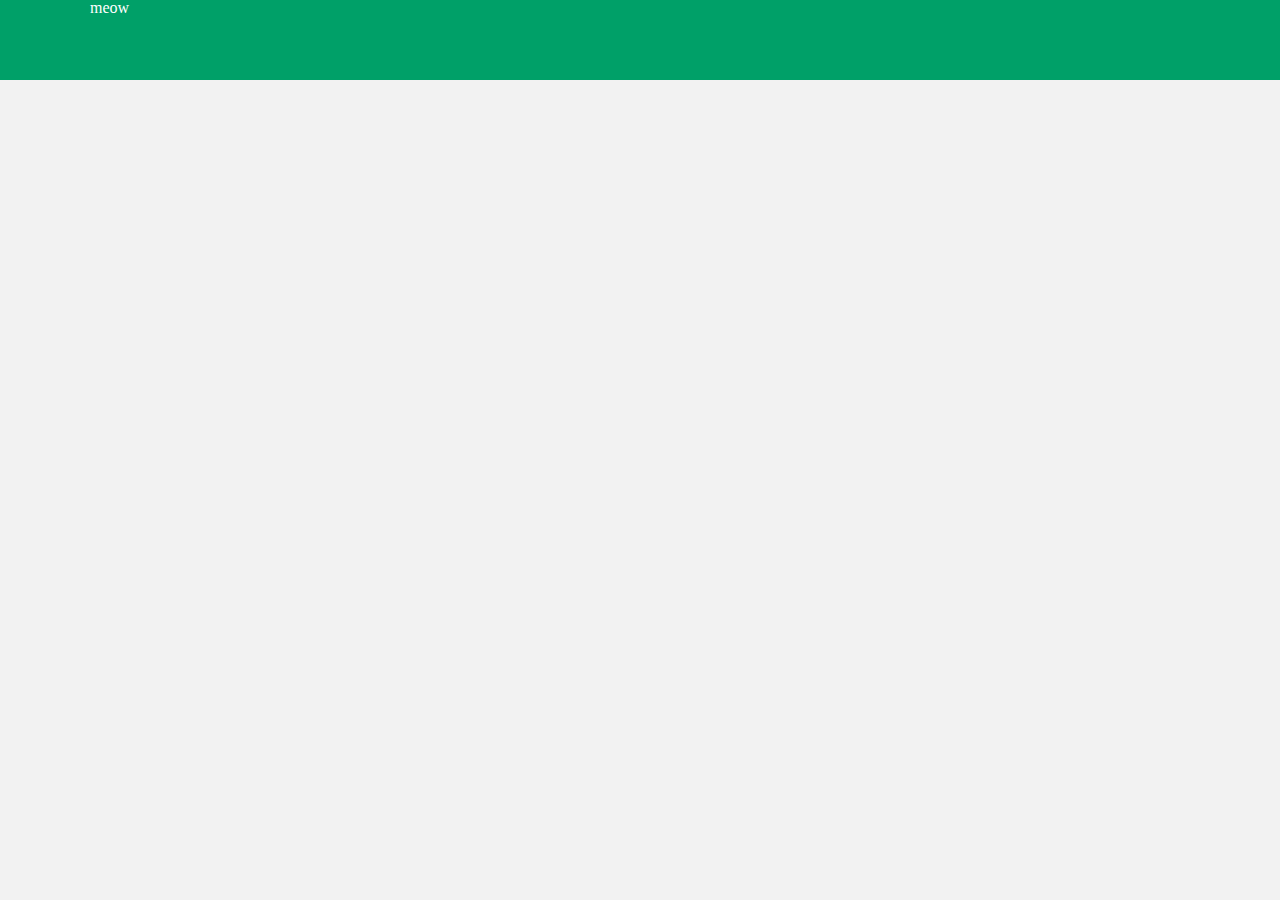
==== index.html @ b4a8e22d "init commit" ====
<!DOCTYPE html>
<html lang="en">

<head>
    <meta charset="UTF-8">
    <meta http-equiv="X-UA-Compatible" content="IE=edge">
    <meta name="viewport" content="width=device-width, initial-scale=1.0">
    <title>Document</title>
    <link rel="stylesheet" href="css/style.css">
</head>

<body>

    <header>
        <div class="container">
            meow
        </div>
    </header>


</body>

</html>
---- css/style.css ----
@import url("https://fonts.googleapis.com/css2?family=Montserrat:wght@500;600;700&display=swap");
article, aside, details, figcaption, figure,
footer, header, hgroup, menu, nav, section {
  display: block;
}

html, body, div, span, applet, object, iframe,
h1, h2, h3, h4, h5, h6, p, blockquote, pre,
a, abbr, acronym, address, big, cite, code,
del, dfn, em, img, ins, kbd, q, s, samp,
small, strike, strong, sub, sup, tt, var,
b, u, i, center,
dl, dt, dd, ol, ul, li,
fieldset, form, label, legend,
table, caption, tbody, tfoot, thead, tr, th, td,
article, aside, canvas, details, embed,
figure, figcaption, footer, header, hgroup,
menu, nav, output, ruby, section, summary,
time, mark, audio, video, button {
  margin: 0;
  padding: 0;
  border: 0;
  font-size: 100%;
  font: inherit;
  vertical-align: baseline;
  box-sizing: border-box;
  color: white;
  transition: 0.3s;
}

img, svg {
  transition: 0.3s;
}

body {
  background-color: black;
  line-height: 1;
  background-color: #F2F2F2;
}

.dnone {
  display: none;
}

.container {
  width: 1100px;
  margin: 0 auto;
}

header {
  height: 80px;
  background-color: #00A068;
}
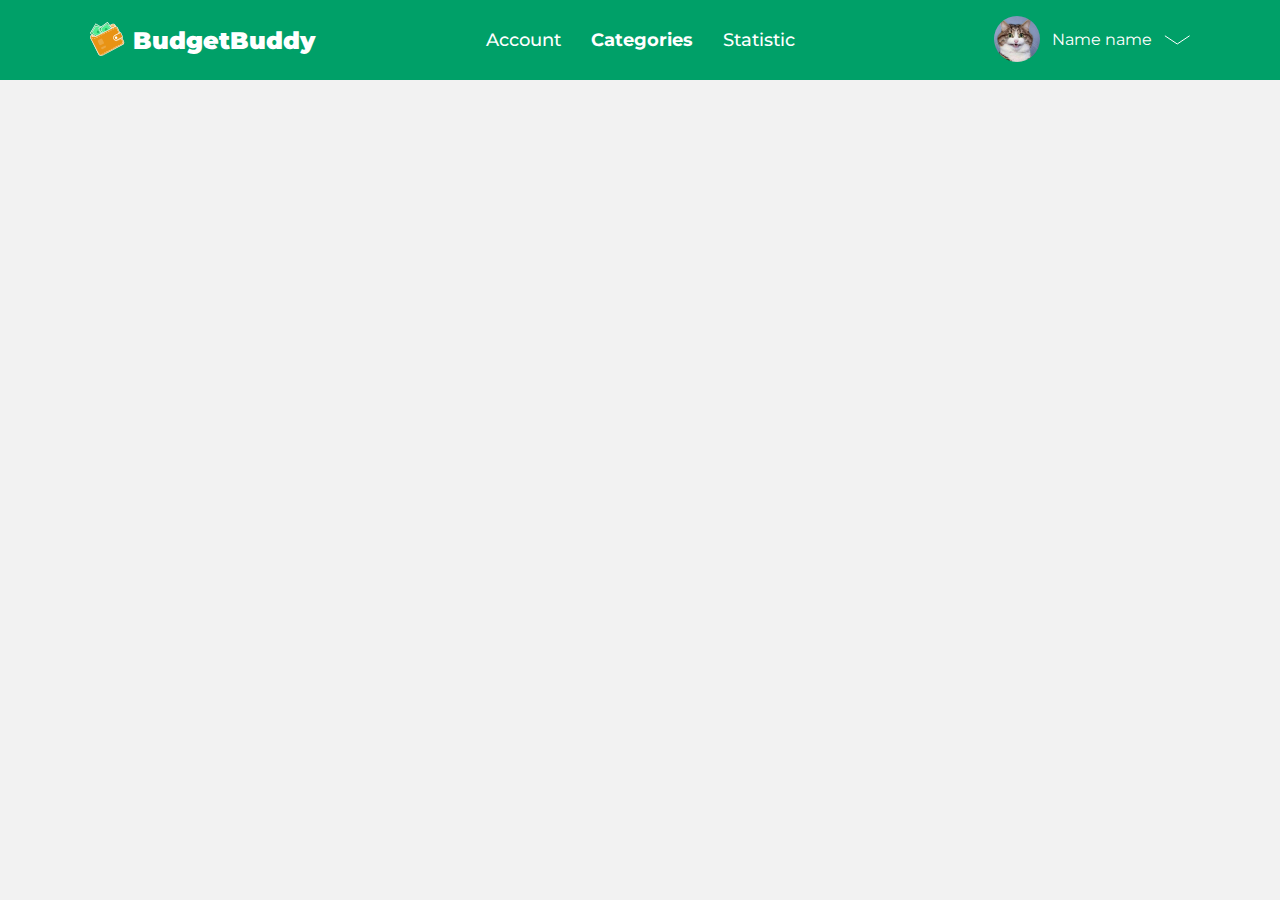
==== commit a22aca22: "added header" ====
--- a/index.html
+++ b/index.html
@@ -13,7 +13,30 @@
 
     <header>
         <div class="container">
-            meow
+            <div class="logo_and_text">
+                <div class="logo">
+                    <img src="img/logo.svg" alt="">
+                </div>
+                <div class="text">
+                    BudgetBuddy
+                </div>
+            </div>
+            <div class="links">
+                <a href="#">Account</a>
+                <a href="#" class="active">Categories</a>
+                <a href="#">Statistic</a>
+            </div>
+            <div class="user">
+                <div class="img">
+                    <img src="img/user.jpg" alt="">
+                </div>
+                <div class="name">
+                    Name name
+                </div>
+                <div class="arrow">
+                    <img src="img/user_arrow_down.svg">
+                </div>
+            </div>
         </div>
     </header>
 
--- a/css/style.css
+++ b/css/style.css
@@ -1,4 +1,4 @@
-@import url("https://fonts.googleapis.com/css2?family=Montserrat:wght@500;600;700&display=swap");
+@import url("https://fonts.googleapis.com/css2?family=Montserrat:wght@500;600;700;900&display=swap");
 article, aside, details, figcaption, figure,
 footer, header, hgroup, menu, nav, section {
   display: block;
@@ -26,6 +26,7 @@
   box-sizing: border-box;
   color: white;
   transition: 0.3s;
+  font-family: "Montserrat";
 }
 
 img, svg {
@@ -42,12 +43,66 @@
   display: none;
 }
 
+a {
+  text-decoration: none;
+}
+
 .container {
   width: 1100px;
   margin: 0 auto;
 }
 
 header {
+  background-color: #00A068;
+}
+header .container {
   height: 80px;
-  background-color: #00A068;
+  display: flex;
+  justify-content: space-between;
+}
+header .container .logo_and_text {
+  width: 25%;
+  display: flex;
+  margin: auto 0;
+}
+header .container .logo_and_text .logo {
+  margin: auto 0;
+}
+header .container .logo_and_text .text {
+  margin: auto 0;
+  padding-left: 8px;
+  font-weight: 900;
+  font-size: 24px;
+  line-height: 29px;
+}
+header .container .links {
+  width: 50%;
+  margin: auto 0;
+  display: flex;
+  justify-content: center;
+}
+header .container .links a {
+  padding: 0px 15px;
+  font-weight: 500;
+  font-size: 18px;
+  line-height: 22px;
+}
+header .container .links .active {
+  font-weight: 700;
+}
+header .container .user {
+  width: 25%;
+  margin: auto 0;
+  display: flex;
+  justify-content: right;
+  -moz-column-gap: 12px;
+       column-gap: 12px;
+}
+header .container .user .img img {
+  width: 46px;
+  height: 46px;
+  border-radius: 24px;
+}
+header .container .user .img, header .container .user .name, header .container .user .arrow {
+  margin: auto 0;
 }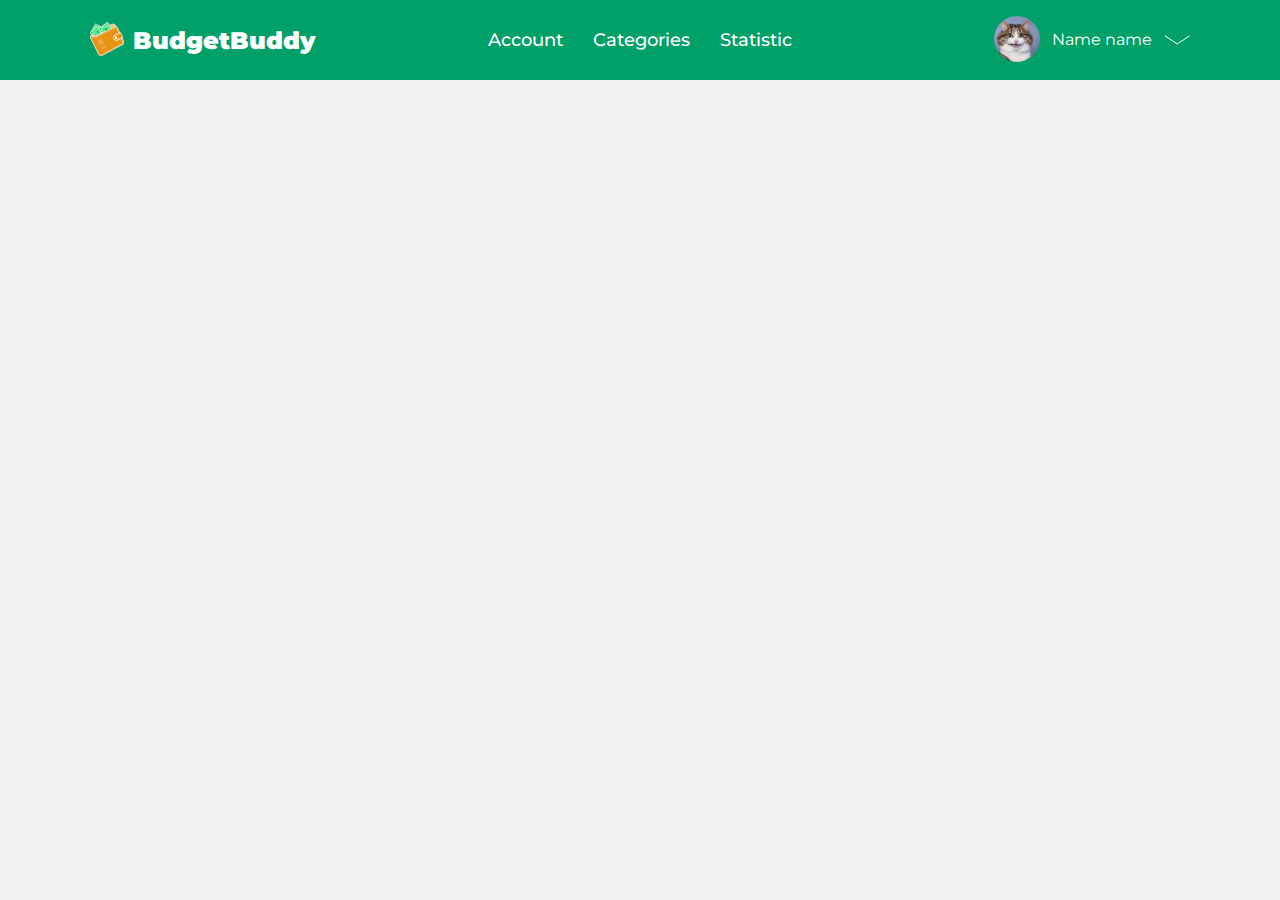
==== commit 8be6602b: "added total balance" ====
--- a/index.html
+++ b/index.html
@@ -22,8 +22,8 @@
                 </div>
             </div>
             <div class="links">
-                <a href="#">Account</a>
-                <a href="#" class="active">Categories</a>
+                <a href="account.html">Account</a>
+                <a href="#">Categories</a>
                 <a href="#">Statistic</a>
             </div>
             <div class="user">
@@ -41,6 +41,9 @@
     </header>
 
 
+
+
+
 </body>
 
 </html>--- a/css/style.css
+++ b/css/style.css
@@ -33,6 +33,11 @@
   transition: 0.3s;
 }
 
+a:hover, button:hover {
+  cursor: pointer;
+  opacity: 0.6;
+}
+
 body {
   background-color: black;
   line-height: 1;
@@ -105,4 +110,91 @@
 }
 header .container .user .img, header .container .user .name, header .container .user .arrow {
   margin: auto 0;
+}
+
+.sort_add {
+  margin-top: 40px;
+}
+.sort_add .container {
+  display: flex;
+  justify-content: space-between;
+}
+.sort_add .container .sort_by {
+  width: 50%;
+  display: flex;
+  -moz-column-gap: 12px;
+       column-gap: 12px;
+}
+.sort_add .container .sort_by .text {
+  font-weight: 500;
+  font-size: 18px;
+  line-height: 22px;
+  color: #7C7C7C;
+  margin: auto 0;
+}
+.sort_add .container .sort_by .dd button {
+  display: flex;
+  width: 270px;
+  background-color: white;
+  justify-content: space-between;
+  padding: 0px 11px;
+  height: 46px;
+  border-radius: 16px;
+  box-shadow: 0px 4px 4px rgba(0, 0, 0, 0.25);
+}
+.sort_add .container .sort_by .dd button .t {
+  color: black;
+  margin: auto 0;
+}
+.sort_add .container .sort_by .dd button img {
+  margin: auto 0;
+}
+.sort_add .container .add button {
+  width: 168px;
+  height: 46px;
+  background-color: #00A068;
+  border-radius: 16px;
+  box-shadow: 0px 4px 4px rgba(0, 0, 0, 0.25);
+}
+
+.total_balance {
+  margin-top: 40px;
+}
+.total_balance .total_balance_element {
+  width: 83%;
+  background-color: white;
+  color: black;
+  height: 80px;
+  box-shadow: 0px 4px 4px rgba(0, 0, 0, 0.25);
+  border-radius: 16px;
+  display: flex;
+  justify-content: space-between;
+}
+.total_balance .total_balance_element .text, .total_balance .total_balance_element .count {
+  margin: auto 0;
+  color: black;
+}
+.total_balance .total_balance_element .text {
+  padding: 0px 40px;
+  font-weight: 500;
+  font-size: 24px;
+  line-height: 29px;
+}
+.total_balance .total_balance_element .count {
+  display: flex;
+  justify-content: right;
+}
+.total_balance .total_balance_element .count .text {
+  padding: 0px 20px;
+  margin: auto 0;
+}
+.total_balance .total_balance_element .count button {
+  height: 80px;
+  background-color: #006EE6;
+  width: 80px;
+  border-radius: 0px 16px 16px 0px;
+}
+.total_balance .total_balance_element .count button:hover {
+  opacity: 0.7;
+  cursor: pointer;
 }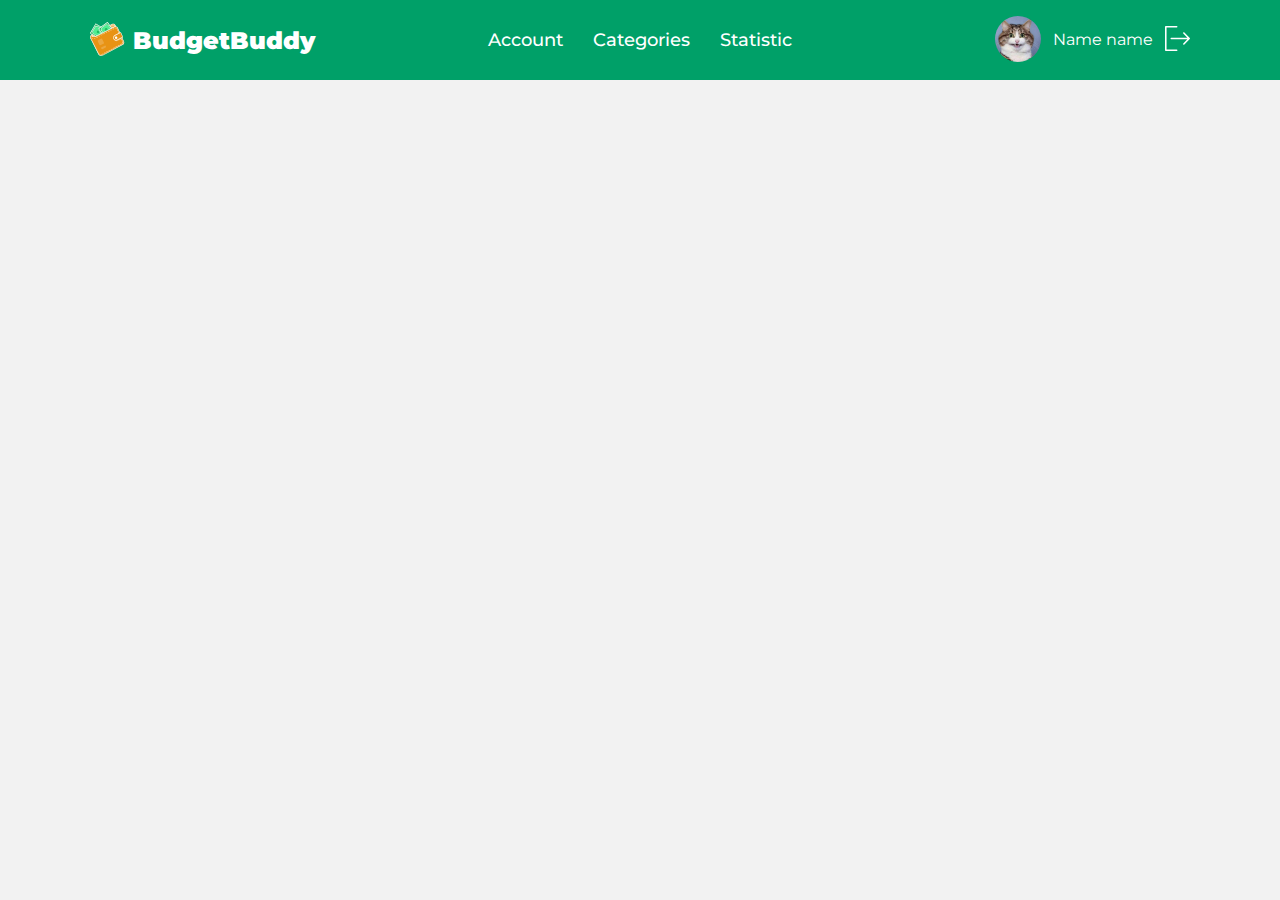
==== commit 8c147f1d: "mb full" ====
--- a/index.html
+++ b/index.html
@@ -15,7 +15,7 @@
         <div class="container">
             <div class="logo_and_text">
                 <div class="logo">
-                    <img src="img/logo.svg" alt="">
+                    <a href="index.html"><img src="img/logo.svg" alt=""></a>
                 </div>
                 <div class="text">
                     BudgetBuddy
@@ -23,18 +23,18 @@
             </div>
             <div class="links">
                 <a href="account.html">Account</a>
-                <a href="#">Categories</a>
-                <a href="#">Statistic</a>
+                <a href="cat.html">Categories</a>
+                <a href="stat.html">Statistic</a>
             </div>
             <div class="user">
                 <div class="img">
                     <img src="img/user.jpg" alt="">
                 </div>
                 <div class="name">
-                    Name name
+                    <a href="reg.html">Name name</a>
                 </div>
                 <div class="arrow">
-                    <img src="img/user_arrow_down.svg">
+                    <img src="img/logout.svg">
                 </div>
             </div>
         </div>
--- a/css/style.css
+++ b/css/style.css
@@ -42,6 +42,7 @@
   background-color: black;
   line-height: 1;
   background-color: #F2F2F2;
+  padding-bottom: 20px;
 }
 
 .dnone {
@@ -53,12 +54,516 @@
 }
 
 .container {
-  width: 1100px;
-  margin: 0 auto;
+  width: 1140px;
+  padding: 0px 20px;
+  margin: 0 auto;
+}
+
+.popup .cross {
+  transition: 0.3s;
+}
+.popup .cross:hover {
+  cursor: pointer;
+  opacity: 0.6;
+}
+
+.total_balance {
+  margin-top: 40px;
+}
+.total_balance .total_balance_element {
+  width: 81%;
+  background-color: white;
+  color: black;
+  height: 80px;
+  box-shadow: 0px 4px 4px rgba(0, 0, 0, 0.25);
+  border-radius: 16px;
+  display: flex;
+  justify-content: space-between;
+}
+.total_balance .total_balance_element .text, .total_balance .total_balance_element .count {
+  margin: auto 0;
+  color: black;
+}
+.total_balance .total_balance_element .text {
+  padding: 0px 40px;
+  font-weight: 500;
+  font-size: 24px;
+  line-height: 29px;
+}
+.total_balance .total_balance_element .count {
+  display: flex;
+  justify-content: right;
+}
+.total_balance .total_balance_element .count .text {
+  padding: 0px 20px;
+  margin: auto 0;
+}
+.total_balance .total_balance_element .count button {
+  height: 80px;
+  background-color: #006EE6;
+  width: 80px;
+  border-radius: 0px 16px 16px 0px;
+}
+.total_balance .total_balance_element .count button:hover {
+  cursor: pointer;
+}
+
+.accounts {
+  margin-top: 16px;
+}
+.accounts h1 {
+  font-weight: 700;
+  font-size: 32px;
+  line-height: 39px;
+  color: #7C7C7C;
+}
+.accounts .account_element {
+  margin-top: 16px;
+  display: flex;
+  justify-content: space-between;
+}
+.accounts .account_element .info {
+  width: 81%;
+  background-color: white;
+  color: black;
+  height: 80px;
+  box-shadow: 0px 4px 4px rgba(0, 0, 0, 0.25);
+  border-radius: 16px;
+  display: flex;
+  justify-content: space-between;
+}
+.accounts .account_element .info .ico_and_name {
+  display: flex;
+  width: 40%;
+}
+.accounts .account_element .info .ico_and_name .green {
+  background-color: #00695C;
+}
+.accounts .account_element .info .ico_and_name .orange {
+  background-color: #FF6F00;
+}
+.accounts .account_element .info .ico_and_name .ico {
+  width: 80px;
+  display: flex;
+  border-radius: 16px 0px 0px 16px;
+}
+.accounts .account_element .info .ico_and_name .ico img {
+  margin: auto;
+}
+.accounts .account_element .info .name, .accounts .account_element .info .count .text, .accounts .account_element .info .type {
+  color: black;
+  font-weight: 500;
+  font-size: 24px;
+  line-height: 29px;
+  margin: auto 0;
+}
+.accounts .account_element .info .type {
+  color: #7C7C7C;
+}
+.accounts .account_element .info .name {
+  padding: 0px 18px;
+  font-weight: 500;
+  font-size: 24px;
+  width: 280px;
+  line-height: 29px;
+}
+.accounts .account_element .info .count {
+  display: flex;
+  justify-content: right;
+  width: 40%;
+}
+.accounts .account_element .info .count .text {
+  padding: 0px 20px;
+}
+.accounts .account_element .info .count button {
+  height: 80px;
+  background-color: #006EE6;
+  width: 80px;
+  border-radius: 0px 16px 16px 0px;
+}
+.accounts .account_element .info .count button:hover {
+  cursor: pointer;
+}
+.accounts .account_element .control {
+  width: 19%;
+  display: flex;
+  justify-content: right;
+  -moz-column-gap: 24px;
+       column-gap: 24px;
+}
+.accounts .account_element .edit, .accounts .account_element .del {
+  width: 80px;
+  height: 80px;
+  border-radius: 16px;
+  display: flex;
+}
+.accounts .account_element .edit img, .accounts .account_element .del img {
+  margin: auto;
+}
+.accounts .account_element .edit {
+  border: 2px solid #E0AC14;
+}
+.accounts .account_element .del {
+  border: 2px solid #A54F50;
+}
+
+#add_account_popup {
+  width: 100%;
+  height: 100vh;
+  position: absolute;
+  top: 0px;
+  left: 0px;
+  background: rgba(18, 18, 18, 0.85);
+}
+#add_account_popup .add_account {
+  position: absolute;
+  width: 861px;
+  height: 549px;
+  left: calc(50% - 430.5px + 0.5px);
+  top: calc(50% - 274.5px);
+  background: #F2F2F2;
+}
+#add_account_popup .add_account .control {
+  position: absolute;
+  width: 861px;
+  height: 80px;
+  left: 0px;
+  top: 0px;
+  background: #FFFFFF;
+  display: flex;
+  justify-content: space-between;
+  padding: 0px 40px;
+}
+#add_account_popup .add_account .control .text, #add_account_popup .add_account .control .cross {
+  color: #7C7C7C;
+  margin: auto 0;
+}
+#add_account_popup .add_account .content {
+  display: flex;
+  margin: 0 auto;
+  margin-top: 80px;
+  height: 469px;
+  width: 90%;
+  justify-content: space-around;
+}
+#add_account_popup .add_account .content .element_or {
+  font-weight: 500;
+  font-size: 18px;
+  line-height: 22px;
+  color: #7C7C7C;
+  margin: auto 0;
+}
+#add_account_popup .add_account .content .element:hover {
+  opacity: 0.6;
+  cursor: pointer;
+}
+#add_account_popup .add_account .content .element {
+  width: 325px;
+  height: 325px;
+  margin: auto 0;
+  background: #FFFFFF;
+  box-shadow: 0px 4px 4px rgba(0, 0, 0, 0.25);
+  border-radius: 16px;
+  padding: 40px;
+  text-align: center;
+}
+#add_account_popup .add_account .content .element .name {
+  font-weight: 500;
+  font-size: 24px;
+  line-height: 29px;
+  color: #000000;
+  margin-top: 14px;
+}
+#add_account_popup .add_account .content .element .desc {
+  margin-top: 8px;
+  font-weight: 500;
+  font-size: 12px;
+  line-height: 15px;
+  color: #7C7C7C;
+}
+
+#add_card_popup, #account_edit_popup, #account_add_popup {
+  width: 100%;
+  height: 100vh;
+  position: absolute;
+  top: 0px;
+  left: 0px;
+  background: rgba(18, 18, 18, 0.85);
+}
+#add_card_popup .add_card, #account_edit_popup .add_card, #account_add_popup .add_card {
+  position: absolute;
+  width: 861px;
+  padding-bottom: 56px;
+  left: calc(50% - 430.5px + 0.5px);
+  top: calc(50% - 274.5px);
+  background: #F2F2F2;
+}
+#add_card_popup .add_card .control, #account_edit_popup .add_card .control, #account_add_popup .add_card .control {
+  position: absolute;
+  width: 861px;
+  height: 80px;
+  left: 0px;
+  top: 0px;
+  background: #FFFFFF;
+  display: flex;
+  justify-content: space-between;
+  padding: 0px 40px;
+}
+#add_card_popup .add_card .control .text, #add_card_popup .add_card .control .cross, #account_edit_popup .add_card .control .text, #account_edit_popup .add_card .control .cross, #account_add_popup .add_card .control .text, #account_add_popup .add_card .control .cross {
+  color: #7C7C7C;
+  margin: auto 0;
+}
+#add_card_popup .add_card .content, #account_edit_popup .add_card .content, #account_add_popup .add_card .content {
+  display: flex;
+  margin: 0 auto;
+  margin-top: 80px;
+  width: 552px;
+  flex-wrap: wrap;
+  justify-content: center;
+}
+#add_card_popup .add_card .content label, #account_edit_popup .add_card .content label, #account_add_popup .add_card .content label {
+  width: 100%;
+  text-align: center;
+  padding-top: 28px;
+  padding-bottom: 16px;
+  font-weight: 500;
+  font-size: 24px;
+  line-height: 31px;
+  color: #7C7C7C;
+}
+#add_card_popup .add_card .content input, #account_edit_popup .add_card .content input, #account_add_popup .add_card .content input {
+  width: 100%;
+  height: 55px;
+  border: 1px solid #7C7C7C;
+  border-radius: 8px;
+  background: none;
+  padding: 0px 20px;
+}
+#add_card_popup .add_card .content button, #account_edit_popup .add_card .content button, #account_add_popup .add_card .content button {
+  width: 100%;
+  margin-top: 16px;
+  height: 55px;
+  background: #00A068;
+  box-shadow: 0px 4px 4px rgba(0, 0, 0, 0.25);
+  border-radius: 8px;
+  font-weight: 500;
+  font-size: 24px;
+  line-height: 31px;
+}
+
+#account_edit_popup .add_card .content label, #account_add_popup .add_card .content label {
+  text-align: left;
+  padding-top: 10px;
+}
+#account_edit_popup .add_card .content label:first-child, #account_add_popup .add_card .content label:first-child {
+  padding-top: 28px;
+}
+#account_edit_popup .add_card .content button, #account_add_popup .add_card .content button {
+  margin-top: 42px;
+}
+
+#account_info_popup {
+  width: 100%;
+  height: 100vh;
+  position: absolute;
+  top: 0px;
+  left: 0px;
+  background: rgba(18, 18, 18, 0.85);
+}
+#account_info_popup .account_info {
+  position: absolute;
+  width: 861px;
+  padding-bottom: 26px;
+  left: calc(50% - 430.5px + 0.5px);
+  top: 10vh;
+  background: #F2F2F2;
+}
+#account_info_popup .account_info .control {
+  position: absolute;
+  width: 861px;
+  height: 80px;
+  left: 0px;
+  top: 0px;
+  background: #FFFFFF;
+  display: flex;
+  justify-content: space-between;
+  padding: 0px 40px;
+}
+#account_info_popup .account_info .control .text, #account_info_popup .account_info .control .cross {
+  color: #7C7C7C;
+  margin: auto 0;
+}
+#account_info_popup .account_info .content {
+  margin: 0 auto;
+  margin-top: 80px;
+  width: 95%;
+}
+#account_info_popup .account_info .content .bank_name, #account_info_popup .account_info .content .card_num, #account_info_popup .account_info .content .bank_desc {
+  font-weight: 500;
+  font-size: 18px;
+  line-height: 22px;
+  color: #7C7C7C;
+  text-align: center;
+  padding-top: 8px;
+}
+#account_info_popup .account_info .content .bank_name {
+  padding-top: 18px;
+}
+#account_info_popup .account_info .content .filter {
+  width: 645px;
+  margin: 0 auto;
+  display: flex;
+  justify-content: space-between;
+  padding-top: 8px;
+  padding-bottom: 10px;
+}
+#account_info_popup .account_info .content .filter .text {
+  font-weight: 500;
+  font-size: 18px;
+  line-height: 22px;
+  color: #7C7C7C;
+  margin: auto 0;
+}
+#account_info_popup .account_info .content .filter .dd {
+  width: 269px;
+  height: 46px;
+  background: #FFFFFF;
+  box-shadow: 0px 4px 4px rgba(0, 0, 0, 0.25);
+  border-radius: 16px;
+  padding: 0px 11px;
+  color: black;
+  display: flex;
+  justify-content: space-between;
+}
+#account_info_popup .account_info .content .filter .dd .text, #account_info_popup .account_info .content .filter .dd img {
+  margin: auto 0;
+}
+#account_info_popup .account_info .content .filter .tr_add {
+  width: 298px;
+  height: 46px;
+  background: #00A068;
+  box-shadow: 0px 4px 4px rgba(0, 0, 0, 0.25);
+  border-radius: 8px;
+  font-weight: 500;
+  font-size: 24px;
+  line-height: 31px;
+  color: #FFFFFF;
+}
+#account_info_popup .account_info .content .tr_per_day {
+  padding-top: 16px;
+  width: 100%;
+}
+#account_info_popup .account_info .content .tr_per_day .date {
+  text-align: center;
+  font-weight: 500;
+  font-size: 18px;
+  line-height: 22px;
+  color: #7C7C7C;
+}
+#account_info_popup .account_info .content .tr_per_day .tr {
+  margin-top: 16px;
+  display: flex;
+  justify-content: space-between;
+}
+#account_info_popup .account_info .content .tr_per_day .tr .tr_control {
+  display: flex;
+  justify-content: space-between;
+  width: 129px;
+}
+#account_info_popup .account_info .content .tr_per_day .tr .tr_control .edit, #account_info_popup .account_info .content .tr_per_day .tr .tr_control .del {
+  width: 59px;
+  height: 59px;
+  border-radius: 16px;
+  display: flex;
+}
+#account_info_popup .account_info .content .tr_per_day .tr .tr_control .edit img, #account_info_popup .account_info .content .tr_per_day .tr .tr_control .del img {
+  margin: auto;
+  width: 30px;
+}
+#account_info_popup .account_info .content .tr_per_day .tr .tr_control .edit {
+  border: 2px solid #E0AC14;
+}
+#account_info_popup .account_info .content .tr_per_day .tr .tr_control .del {
+  border: 2px solid #A54F50;
+}
+#account_info_popup .account_info .content .tr_per_day .tr .tr_info {
+  width: 674px;
+  height: 59px;
+  background: #FFFFFF;
+  box-shadow: 0px 4px 4px rgba(0, 0, 0, 0.25);
+  border-radius: 16px;
+  display: flex;
+  justify-content: space-between;
+  padding: 0px 35px;
+}
+#account_info_popup .account_info .content .tr_per_day .tr .tr_info .tr_info_element {
+  font-weight: 500;
+  font-size: 24px;
+  line-height: 29px;
+  color: #000000;
+  margin: auto 0;
+  display: flex;
+  width: 33.3%;
+}
+#account_info_popup .account_info .content .tr_per_day .tr .tr_info .left {
+  justify-content: left;
+}
+#account_info_popup .account_info .content .tr_per_day .tr .tr_info .center {
+  justify-content: center;
+}
+#account_info_popup .account_info .content .tr_per_day .tr .tr_info .right {
+  justify-content: right;
+}
+#account_info_popup .account_info .content .tr_per_day .tr .tr_info .gray {
+  color: #DDDDDD;
+}
+#account_info_popup .account_info .content .tr_per_day .tr .tr_info .plus {
+  color: #00A068;
+}
+#account_info_popup .account_info .content .tr_per_day .tr .tr_info .minus {
+  color: #A54F50;
+}
+#account_info_popup .account_info .pagination {
+  width: 80%;
+  margin: 0 auto;
+  display: flex;
+  justify-content: center;
+  margin-top: 26px;
+  -moz-column-gap: 9px;
+       column-gap: 9px;
+}
+#account_info_popup .account_info .pagination button {
+  width: 46px;
+  height: 46px;
+  background: rgba(0, 160, 104, 0.53);
+  border-radius: 8px;
+  font-weight: 500;
+  font-size: 24px;
+  line-height: 31px;
+  color: #FFFFFF;
+}
+#account_info_popup .account_info .pagination .active {
+  background-color: #00A068;
+}
+#account_info_popup .account_info .pagination .arrow {
+  display: flex;
+}
+#account_info_popup .account_info .pagination .arrow img {
+  margin: auto;
+}
+
+.popup {
+  z-index: 5;
+}
+
+.cat_info, #add_cat_btn {
+  position: relative;
+  z-index: 1;
 }
 
 header {
   background-color: #00A068;
+  min-width: 1140px;
 }
 header .container {
   height: 80px;
@@ -112,6 +617,443 @@
   margin: auto 0;
 }
 
+.reg {
+  width: 640px;
+  margin: 0 auto;
+}
+.reg h1 {
+  margin-top: 44px;
+  font-style: normal;
+  font-weight: 700;
+  font-size: 64px;
+  line-height: 77px;
+  text-align: center;
+  text-transform: uppercase;
+  color: #00A068;
+}
+.reg .form {
+  margin-top: 16px;
+  padding: 40px;
+  border: 3px solid #00A068;
+  border-radius: 10px;
+}
+.reg .form label {
+  color: #7C7C7C;
+  font-weight: 500;
+  font-size: 24px;
+  line-height: 31px;
+}
+.reg .form input {
+  margin: 18px 0px;
+  width: 91%;
+  background: none;
+  border: 1px solid #7C7C7C;
+  height: 55px;
+  padding: 0px 20px;
+  font-size: 24px;
+  border-radius: 8px;
+}
+.reg .form a {
+  font-weight: 500;
+  font-size: 16px;
+  line-height: 31px;
+  color: #3E5DCD;
+  display: block;
+  margin-top: -10px;
+}
+.reg .form button {
+  margin-top: 16px;
+  width: 100%;
+  height: 55px;
+  font-weight: 500;
+  font-size: 24px;
+  line-height: 31px;
+  background: #00A068;
+  box-shadow: 0px 4px 4px rgba(0, 0, 0, 0.25);
+  border-radius: 8px;
+}
+
+.reg_dop_info {
+  width: 950px;
+  font-weight: 400;
+  font-size: 24px;
+  line-height: 30px;
+  text-align: center;
+  color: #00A068;
+  margin: 0 auto;
+  margin-top: 24px;
+}
+
+.cat_nav {
+  display: flex;
+  justify-content: center;
+  -moz-column-gap: 12px;
+       column-gap: 12px;
+  padding-top: 42px;
+}
+.cat_nav button {
+  font-size: 18px;
+  line-height: 22px;
+  font-weight: 500;
+  color: #7C7C7C;
+}
+.cat_nav .active {
+  font-weight: 700;
+  color: #000000;
+}
+
+#ucat, #scat {
+  margin-top: 42px;
+}
+#ucat .cat_element, #scat .cat_element {
+  margin-top: 16px;
+  display: flex;
+  justify-content: space-between;
+}
+#ucat .cat_element .info, #scat .cat_element .info {
+  width: 81%;
+  background-color: white;
+  height: 80px;
+  box-shadow: 0px 4px 4px rgba(0, 0, 0, 0.25);
+  border-radius: 16px;
+  display: flex;
+  justify-content: space-between;
+  padding-left: 32px;
+}
+#ucat .cat_element .info .text, #scat .cat_element .info .text {
+  color: black;
+  font-weight: 500;
+  font-size: 24px;
+  line-height: 29px;
+  margin: auto 0;
+}
+#ucat .cat_element .control, #scat .cat_element .control {
+  width: 19%;
+  display: flex;
+  justify-content: right;
+  -moz-column-gap: 24px;
+       column-gap: 24px;
+}
+#ucat .cat_element .control .edit, #ucat .cat_element .control .del, #scat .cat_element .control .edit, #scat .cat_element .control .del {
+  width: 80px;
+  height: 80px;
+  border-radius: 16px;
+  display: flex;
+}
+#ucat .cat_element .control .edit img, #ucat .cat_element .control .del img, #scat .cat_element .control .edit img, #scat .cat_element .control .del img {
+  margin: auto;
+}
+#ucat .cat_element .control .edit, #scat .cat_element .control .edit {
+  border: 2px solid #E0AC14;
+}
+#ucat .cat_element .control .del, #scat .cat_element .control .del {
+  border: 2px solid #A54F50;
+}
+
+#scat .cat_element .info {
+  width: 90%;
+}
+#scat .cat_element .control {
+  width: 10%;
+}
+#scat .cat_element .control svg {
+  margin: auto 0;
+}
+#scat .cat_element .control svg path, #scat .cat_element .control svg rect {
+  transition: 0.2s ease-out;
+}
+#scat .cat_element .control svg:hover {
+  cursor: pointer;
+}
+
+.off .info {
+  box-shadow: 0px 0px 0px rgba(0, 0, 0, 0) !important;
+  opacity: 0.5;
+}
+.off svg path {
+  transform: translateX(-30px);
+  fill: #A6A6A6;
+}
+.off svg .wh {
+  fill: #FAFAFA;
+}
+.off svg rect {
+  fill: #A6A6A6;
+  opacity: 0.5;
+}
+
+.stat_nav {
+  display: flex;
+  justify-content: center;
+  -moz-column-gap: 12px;
+       column-gap: 12px;
+  padding-top: 42px;
+}
+.stat_nav button {
+  font-weight: 500;
+  font-size: 18px;
+  line-height: 22px;
+  color: #7C7C7C;
+}
+.stat_nav .active {
+  font-weight: 700;
+}
+
+.stat_header {
+  width: 1128px;
+  min-height: 391px;
+  padding-bottom: 60px;
+  margin: 0 auto;
+  margin-top: 16px;
+  background: #FFFFFF;
+  box-shadow: 0px 4px 4px rgba(0, 0, 0, 0.25);
+  border-radius: 16px;
+}
+.stat_header .nav {
+  width: 100%;
+  padding-top: 16px;
+}
+.stat_header .nav .type {
+  display: flex;
+  justify-content: center;
+  -moz-column-gap: 12px;
+       column-gap: 12px;
+}
+.stat_header .nav .type button {
+  background: none;
+  font-weight: 500;
+  font-size: 18px;
+  line-height: 22px;
+  color: #00A068;
+}
+.stat_header .nav .type .active {
+  font-weight: 700;
+  text-decoration-line: underline;
+}
+.stat_header .nav .date {
+  display: flex;
+  justify-content: space-between;
+  width: 230px;
+  margin: 0 auto;
+  margin-top: 8px;
+}
+.stat_header .nav .date button {
+  background: none;
+}
+.stat_header .nav .date .text {
+  font-weight: 500;
+  font-size: 18px;
+  line-height: 22px;
+  color: #000000;
+}
+.stat_header #chart {
+  height: 253px;
+  width: 80%;
+  margin: 0 auto;
+  margin-top: 21px;
+}
+
+.stat_element {
+  width: 1128px;
+  height: 80px;
+  margin: 0 auto;
+  margin-top: 16px;
+  background: #FFFFFF;
+  box-shadow: 0px 4px 4px rgba(0, 0, 0, 0.25);
+  border-radius: 16px;
+  display: flex;
+  justify-content: space-between;
+  padding: 0px 32px;
+}
+.stat_element .stat_element_inner {
+  color: black;
+  margin: auto 0;
+  display: flex;
+  width: 33.3%;
+}
+.stat_element .left {
+  justify-content: left;
+}
+.stat_element .center {
+  justify-content: center;
+  color: #7C7C7C !important;
+}
+.stat_element .right {
+  justify-content: right;
+}
+.stat_element .color_1 {
+  color: #3C6053;
+}
+.stat_element .color_2 {
+  color: #248A66;
+}
+.stat_element .color_3 {
+  color: #00A068;
+}
+
+.ct-label {
+  fill: black !important;
+  color: black !important;
+}
+
+.pie .ct-label {
+  fill: white !important;
+  color: white !important;
+}
+.pie .ct-series-a path {
+  fill: #3C6053 !important;
+}
+.pie .ct-series-b path {
+  fill: #248A66 !important;
+}
+.pie .ct-series-c path {
+  fill: #00A068 !important;
+}
+
+.ct-series-a .ct-bar, .ct-series-a .ct-line, .ct-series-a .ct-point, .ct-series-a .ct-slice-donut {
+  stroke: #00A068;
+}
+
+.ct-bar {
+  stroke-width: 23px;
+}
+
+#cash_flow {
+  width: 934px;
+  margin: 0 auto;
+}
+#cash_flow .date, #cash_flow .income, #cash_flow .expanse {
+  font-weight: 600;
+  font-size: 32px;
+  line-height: 39px;
+  color: #000000;
+  margin-top: 18px;
+}
+#cash_flow .income span {
+  font-weight: 500;
+  font-size: 32px;
+  line-height: 39px;
+  color: #00A068;
+}
+#cash_flow .expanse span {
+  font-weight: 500;
+  font-size: 32px;
+  line-height: 39px;
+  color: #A54F50;
+}
+#cash_flow .bar {
+  margin-top: 18px;
+  width: 100%;
+  height: 48px;
+  background: #F2F2F2;
+  box-shadow: inset 0px 4px 4px rgba(0, 0, 0, 0.25);
+  border-radius: 8px;
+}
+#cash_flow .bar .income, #cash_flow .bar .expanse {
+  border-radius: 8px;
+  box-shadow: inset 0px 4px 4px rgba(0, 0, 0, 0.25);
+  height: 48px;
+}
+#cash_flow .bar .income {
+  background: #00A068;
+  width: 30%;
+}
+#cash_flow .bar .expanse {
+  background: #A54F50;
+  width: 50%;
+}
+
+#cash_flow_desc {
+  width: 1128px;
+  padding: 50px;
+  margin: 0 auto;
+  margin-top: 16px;
+  background: #FFFFFF;
+  box-shadow: 0px 4px 4px rgba(0, 0, 0, 0.25);
+  border-radius: 16px;
+}
+#cash_flow_desc .date, #cash_flow_desc .cf_header {
+  font-weight: 600;
+  font-size: 32px;
+  line-height: 39px;
+  text-transform: uppercase;
+  color: #00A068;
+  width: 100%;
+  text-align: center;
+}
+#cash_flow_desc .cf_header {
+  margin-top: 30px;
+}
+#cash_flow_desc .cash_flow_desc_element {
+  width: 934px;
+  margin: 0 auto;
+  margin-top: 16px;
+  display: flex;
+}
+#cash_flow_desc .cash_flow_desc_element .name, #cash_flow_desc .cash_flow_desc_element .inc, #cash_flow_desc .cash_flow_desc_element .exp {
+  width: 20%;
+  font-weight: 600;
+  font-size: 24px;
+  line-height: 29px;
+  color: #000000;
+}
+#cash_flow_desc .cash_flow_desc_element .name {
+  width: 60%;
+}
+#cash_flow_desc .cash_flow_desc_element .exp {
+  color: #A54F50;
+}
+#cash_flow_desc .cf {
+  font-weight: 500;
+  font-size: 48px;
+  line-height: 59px;
+  color: #000000;
+  width: 100%;
+  text-align: center;
+}
+
+#cash_flow_block {
+  width: 1128px;
+  margin: 0px auto;
+}
+#cash_flow_block .exp_header, #cash_flow_block .inc_header {
+  margin-top: 30px;
+  padding-left: 100px;
+  width: 100%;
+  font-weight: 900;
+  font-size: 32px;
+  line-height: 39px;
+}
+#cash_flow_block .exp_header {
+  color: #A54F50;
+}
+#cash_flow_block .inc_header {
+  color: #00A068;
+}
+#cash_flow_block .element {
+  margin-top: 16px;
+  height: 80px;
+  background: #FFFFFF;
+  box-shadow: 0px 4px 4px rgba(0, 0, 0, 0.25);
+  border-radius: 16px;
+  display: flex;
+  justify-content: space-between;
+  padding: 0px 32px;
+}
+#cash_flow_block .element .name, #cash_flow_block .element .sum {
+  margin: auto 0;
+  font-weight: 500;
+  font-size: 24px;
+  line-height: 29px;
+  color: #000000;
+}
+#cash_flow_block .exp .sum {
+  color: #A54F50;
+}
+#cash_flow_block .inc .sum {
+  color: #00A068;
+}
+
 .sort_add {
   margin-top: 40px;
 }
@@ -132,6 +1074,9 @@
   color: #7C7C7C;
   margin: auto 0;
 }
+.sort_add .container .sort_by .dd .active img {
+  transform: rotate(180deg);
+}
 .sort_add .container .sort_by .dd button {
   display: flex;
   width: 270px;
@@ -148,6 +1093,36 @@
 }
 .sort_add .container .sort_by .dd button img {
   margin: auto 0;
+}
+.sort_add .container .sort_by .dd #dd_block {
+  width: 0px;
+  height: 0px;
+  position: relative;
+  z-index: 2;
+}
+.sort_add .container .sort_by .dd #dd_block .dd_inner {
+  width: 270px;
+  height: auto;
+  border-radius: 16px;
+  background: white;
+  box-shadow: 0px 4px 4px rgba(0, 0, 0, 0.25);
+}
+.sort_add .container .sort_by .dd #dd_block .dd_inner .dd_inner_element {
+  color: black;
+  height: 46px;
+  border-radius: 0px;
+  border-radius: 16px;
+  box-shadow: 0px 4px 4px rgba(0, 0, 0, 0);
+}
+.sort_add .container .sort_by .dd #dd_block .dd_inner .dd_inner_element {
+  border-bottom: 1px solid gray;
+}
+.sort_add .container .sort_by .dd #dd_block .dd_inner .dd_inner_element:last-child {
+  border-bottom: none;
+}
+.sort_add .container .sort_by .dd #dd_block .dd_inner .dd_inner_element:hover {
+  border-radius: 0px;
+  box-shadow: 0px 4px 4px rgba(0, 0, 0, 0);
 }
 .sort_add .container .add button {
   width: 168px;
@@ -155,46 +1130,4 @@
   background-color: #00A068;
   border-radius: 16px;
   box-shadow: 0px 4px 4px rgba(0, 0, 0, 0.25);
-}
-
-.total_balance {
-  margin-top: 40px;
-}
-.total_balance .total_balance_element {
-  width: 83%;
-  background-color: white;
-  color: black;
-  height: 80px;
-  box-shadow: 0px 4px 4px rgba(0, 0, 0, 0.25);
-  border-radius: 16px;
-  display: flex;
-  justify-content: space-between;
-}
-.total_balance .total_balance_element .text, .total_balance .total_balance_element .count {
-  margin: auto 0;
-  color: black;
-}
-.total_balance .total_balance_element .text {
-  padding: 0px 40px;
-  font-weight: 500;
-  font-size: 24px;
-  line-height: 29px;
-}
-.total_balance .total_balance_element .count {
-  display: flex;
-  justify-content: right;
-}
-.total_balance .total_balance_element .count .text {
-  padding: 0px 20px;
-  margin: auto 0;
-}
-.total_balance .total_balance_element .count button {
-  height: 80px;
-  background-color: #006EE6;
-  width: 80px;
-  border-radius: 0px 16px 16px 0px;
-}
-.total_balance .total_balance_element .count button:hover {
-  opacity: 0.7;
-  cursor: pointer;
 }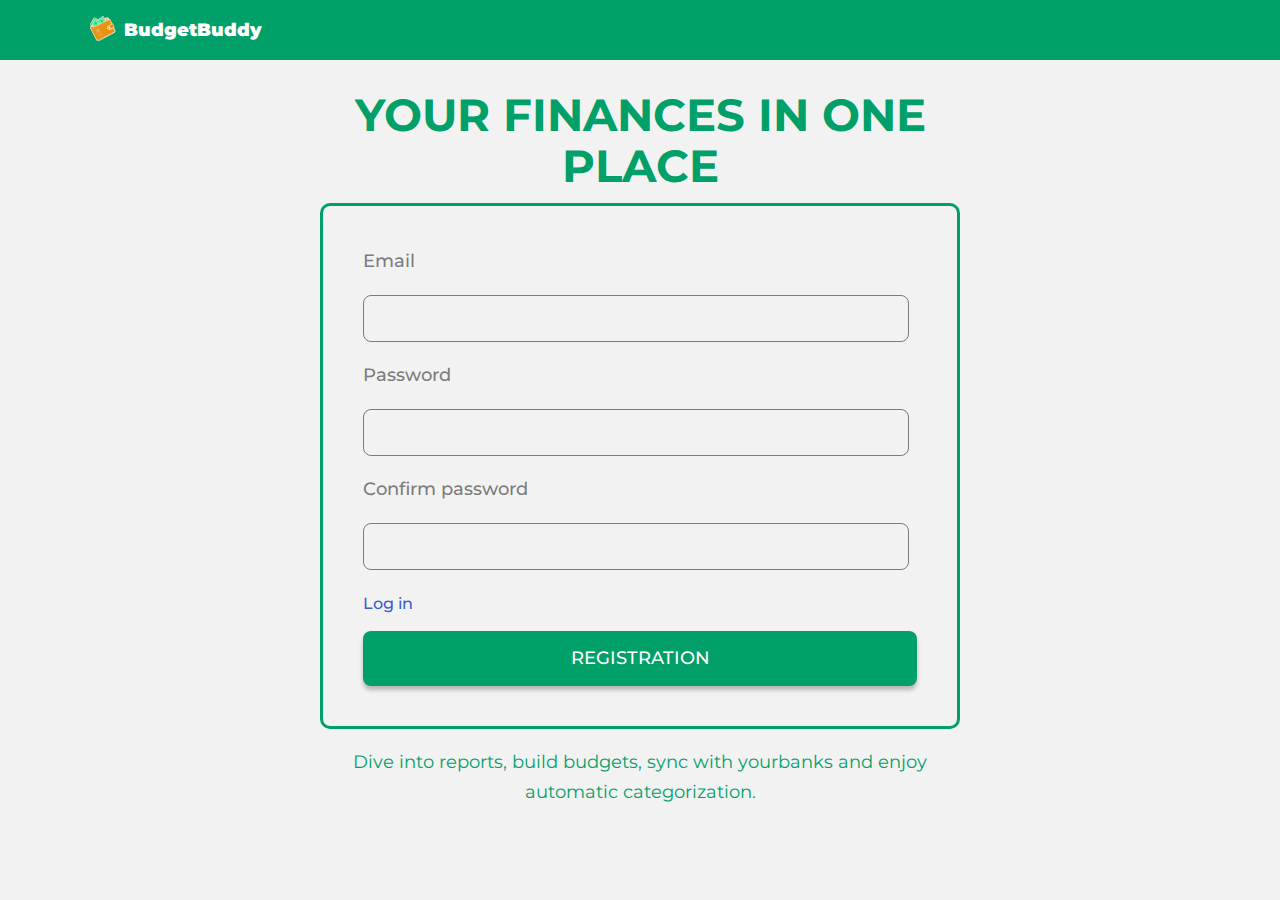
==== commit d414507e: "added full login logout" ====
--- a/index.html
+++ b/index.html
@@ -10,35 +10,9 @@
 </head>
 
 <body>
-
-    <header>
-        <div class="container">
-            <div class="logo_and_text">
-                <div class="logo">
-                    <a href="index.html"><img src="img/logo.svg" alt=""></a>
-                </div>
-                <div class="text">
-                    BudgetBuddy
-                </div>
-            </div>
-            <div class="links">
-                <a href="account.html">Account</a>
-                <a href="cat.html">Categories</a>
-                <a href="stat.html">Statistic</a>
-            </div>
-            <div class="user">
-                <div class="img">
-                    <img src="img/user.jpg" alt="">
-                </div>
-                <div class="name">
-                    <a href="reg.html">Name name</a>
-                </div>
-                <div class="arrow">
-                    <img src="img/logout.svg">
-                </div>
-            </div>
-        </div>
+    <header id="header">
     </header>
+    <script src="js/header.js"></script>
 
 
 
--- a/css/style.css
+++ b/css/style.css
@@ -38,6 +38,28 @@
   opacity: 0.6;
 }
 
+.dnone {
+  display: none;
+}
+
+a {
+  text-decoration: none;
+}
+
+.container {
+  width: 1140px;
+  padding: 0px 20px;
+  margin: 0 auto;
+}
+
+.popup .cross {
+  transition: 0.3s;
+}
+.popup .cross:hover {
+  cursor: pointer;
+  opacity: 0.6;
+}
+
 body {
   background-color: black;
   line-height: 1;
@@ -45,169 +67,197 @@
   padding-bottom: 20px;
 }
 
-.dnone {
-  display: none;
-}
-
-a {
-  text-decoration: none;
-}
-
-.container {
-  width: 1140px;
-  padding: 0px 20px;
-  margin: 0 auto;
-}
-
-.popup .cross {
-  transition: 0.3s;
-}
-.popup .cross:hover {
+header {
+  background-color: #00A068;
+  min-width: 1140px;
+}
+header #logout_btn:hover {
   cursor: pointer;
   opacity: 0.6;
 }
-
-.total_balance {
-  margin-top: 40px;
-}
-.total_balance .total_balance_element {
+header .container {
+  height: 60px;
+  display: flex;
+  justify-content: space-between;
+}
+header .container .logo_and_text {
+  width: 25%;
+  display: flex;
+  margin: auto 0;
+}
+header .container .logo_and_text .logo {
+  margin: auto 0;
+}
+header .container .logo_and_text .logo img {
+  height: 25.5px;
+}
+header .container .logo_and_text .text {
+  margin: auto 0;
+  padding-left: 8px;
+  font-weight: 900;
+  font-size: 18px;
+  line-height: 29px;
+}
+header .container .links {
+  width: 50%;
+  margin: auto 0;
+  display: flex;
+  justify-content: center;
+}
+header .container .links a {
+  padding: 0px 15px;
+  font-weight: 500;
+  font-size: 13.5px;
+  line-height: 22px;
+}
+header .container .links .active {
+  font-weight: 700;
+}
+header .container .user {
+  width: 25%;
+  margin: auto 0;
+  display: flex;
+  justify-content: right;
+  -moz-column-gap: 12px;
+       column-gap: 12px;
+}
+header .container .user a {
+  font-size: 13.5px;
+}
+header .container .user .img img {
+  width: 34.5px;
+  height: 34.5px;
+  border-radius: 24px;
+}
+header .container .user .img, header .container .user .name, header .container .user .arrow {
+  margin: auto 0;
+}
+header .container .user .arrow {
+  padding-top: 3.75px;
+}
+header .container .user .arrow img {
+  height: 15px;
+}
+
+.account .total_balance {
+  margin-top: 30px;
+}
+.account .total_balance .total_balance_element {
   width: 81%;
   background-color: white;
   color: black;
-  height: 80px;
-  box-shadow: 0px 4px 4px rgba(0, 0, 0, 0.25);
-  border-radius: 16px;
-  display: flex;
-  justify-content: space-between;
-}
-.total_balance .total_balance_element .text, .total_balance .total_balance_element .count {
+  height: 60px;
+  box-shadow: 0px 4px 4px rgba(0, 0, 0, 0.25);
+  border-radius: 16px;
+  display: flex;
+  justify-content: space-between;
+}
+.account .total_balance .total_balance_element .text, .account .total_balance .total_balance_element .count {
   margin: auto 0;
   color: black;
 }
-.total_balance .total_balance_element .text {
-  padding: 0px 40px;
-  font-weight: 500;
+.account .total_balance .total_balance_element .text {
+  padding: 0px 30px;
+  font-weight: 500;
+  font-size: 18px;
+}
+.account .total_balance .total_balance_element .count {
+  display: flex;
+  justify-content: right;
+}
+.account .total_balance .total_balance_element .count .text {
+  padding: 0px 20px;
+  margin: auto 0;
+}
+.account .total_balance .total_balance_element .count button {
+  background: none;
+}
+.account .total_balance .total_balance_element .count button img {
+  height: 60px;
+  width: 60px;
+}
+.account .total_balance .total_balance_element .count button:hover {
+  cursor: pointer;
+}
+.account .accounts {
+  margin-top: 12px;
+}
+.account .accounts h1 {
+  font-weight: 700;
   font-size: 24px;
-  line-height: 29px;
-}
-.total_balance .total_balance_element .count {
-  display: flex;
-  justify-content: right;
-}
-.total_balance .total_balance_element .count .text {
-  padding: 0px 20px;
-  margin: auto 0;
-}
-.total_balance .total_balance_element .count button {
-  height: 80px;
-  background-color: #006EE6;
-  width: 80px;
-  border-radius: 0px 16px 16px 0px;
-}
-.total_balance .total_balance_element .count button:hover {
-  cursor: pointer;
-}
-
-.accounts {
-  margin-top: 16px;
-}
-.accounts h1 {
-  font-weight: 700;
-  font-size: 32px;
-  line-height: 39px;
-  color: #7C7C7C;
-}
-.accounts .account_element {
-  margin-top: 16px;
-  display: flex;
-  justify-content: space-between;
-}
-.accounts .account_element .info {
-  width: 81%;
+  line-height: 27px;
+  color: #7C7C7C;
+}
+.account .accounts .account_element {
+  margin-top: 12px;
+  display: flex;
+  justify-content: space-between;
+}
+.account .accounts .account_element .info {
+  width: 100%;
   background-color: white;
   color: black;
-  height: 80px;
-  box-shadow: 0px 4px 4px rgba(0, 0, 0, 0.25);
-  border-radius: 16px;
-  display: flex;
-  justify-content: space-between;
-}
-.accounts .account_element .info .ico_and_name {
+  height: 60px;
+  box-shadow: 0px 4px 4px rgba(0, 0, 0, 0.25);
+  border-radius: 16px;
+  display: flex;
+  justify-content: space-between;
+}
+.account .accounts .account_element .info .ico_and_name {
   display: flex;
   width: 40%;
 }
-.accounts .account_element .info .ico_and_name .green {
+.account .accounts .account_element .info .ico_and_name .green {
   background-color: #00695C;
 }
-.accounts .account_element .info .ico_and_name .orange {
+.account .accounts .account_element .info .ico_and_name .orange {
   background-color: #FF6F00;
 }
-.accounts .account_element .info .ico_and_name .ico {
-  width: 80px;
+.account .accounts .account_element .info .ico_and_name .ico {
+  width: 60px;
   display: flex;
   border-radius: 16px 0px 0px 16px;
 }
-.accounts .account_element .info .ico_and_name .ico img {
+.account .accounts .account_element .info .ico_and_name .ico img {
   margin: auto;
-}
-.accounts .account_element .info .name, .accounts .account_element .info .count .text, .accounts .account_element .info .type {
+  width: 30px;
+}
+.account .accounts .account_element .info .name, .account .accounts .account_element .info .count .text, .account .accounts .account_element .info .type {
   color: black;
   font-weight: 500;
-  font-size: 24px;
-  line-height: 29px;
-  margin: auto 0;
-}
-.accounts .account_element .info .type {
-  color: #7C7C7C;
-}
-.accounts .account_element .info .name {
-  padding: 0px 18px;
-  font-weight: 500;
-  font-size: 24px;
+  font-size: 18px;
+  line-height: 20.25px;
+  margin: auto 0;
+}
+.account .accounts .account_element .info .type {
+  color: #7C7C7C;
+}
+.account .accounts .account_element .info .name {
+  padding: 0px 13.5px;
+  font-weight: 500;
+  font-size: 18px;
   width: 280px;
-  line-height: 29px;
-}
-.accounts .account_element .info .count {
+  line-height: 20.25px;
+}
+.account .accounts .account_element .info .count {
   display: flex;
   justify-content: right;
   width: 40%;
 }
-.accounts .account_element .info .count .text {
+.account .accounts .account_element .info .count .text {
   padding: 0px 20px;
 }
-.accounts .account_element .info .count button {
-  height: 80px;
-  background-color: #006EE6;
-  width: 80px;
-  border-radius: 0px 16px 16px 0px;
-}
-.accounts .account_element .info .count button:hover {
+.account .accounts .account_element .info .count button {
+  background: none;
+}
+.account .accounts .account_element .info .count button img {
+  height: 60px;
+  width: 60px;
+}
+.account .accounts .account_element .info .count button:hover {
   cursor: pointer;
 }
-.accounts .account_element .control {
-  width: 19%;
-  display: flex;
-  justify-content: right;
-  -moz-column-gap: 24px;
-       column-gap: 24px;
-}
-.accounts .account_element .edit, .accounts .account_element .del {
-  width: 80px;
-  height: 80px;
-  border-radius: 16px;
-  display: flex;
-}
-.accounts .account_element .edit img, .accounts .account_element .del img {
-  margin: auto;
-}
-.accounts .account_element .edit {
-  border: 2px solid #E0AC14;
-}
-.accounts .account_element .del {
-  border: 2px solid #A54F50;
-}
-
-#add_account_popup {
+.account #add_account_popup {
   width: 100%;
   height: 100vh;
   position: absolute;
@@ -215,7 +265,7 @@
   left: 0px;
   background: rgba(18, 18, 18, 0.85);
 }
-#add_account_popup .add_account {
+.account #add_account_popup .add_account {
   position: absolute;
   width: 861px;
   height: 549px;
@@ -223,7 +273,7 @@
   top: calc(50% - 274.5px);
   background: #F2F2F2;
 }
-#add_account_popup .add_account .control {
+.account #add_account_popup .add_account .control {
   position: absolute;
   width: 861px;
   height: 80px;
@@ -234,30 +284,30 @@
   justify-content: space-between;
   padding: 0px 40px;
 }
-#add_account_popup .add_account .control .text, #add_account_popup .add_account .control .cross {
-  color: #7C7C7C;
-  margin: auto 0;
-}
-#add_account_popup .add_account .content {
-  display: flex;
-  margin: 0 auto;
-  margin-top: 80px;
+.account #add_account_popup .add_account .control .text, .account #add_account_popup .add_account .control .cross {
+  color: #7C7C7C;
+  margin: auto 0;
+}
+.account #add_account_popup .add_account .content {
+  display: flex;
+  margin: 0 auto;
+  margin-top: 60px;
   height: 469px;
   width: 90%;
   justify-content: space-around;
 }
-#add_account_popup .add_account .content .element_or {
-  font-weight: 500;
-  font-size: 18px;
+.account #add_account_popup .add_account .content .element_or {
+  font-weight: 500;
+  font-size: 13.5px;
   line-height: 22px;
   color: #7C7C7C;
   margin: auto 0;
 }
-#add_account_popup .add_account .content .element:hover {
+.account #add_account_popup .add_account .content .element:hover {
   opacity: 0.6;
   cursor: pointer;
 }
-#add_account_popup .add_account .content .element {
+.account #add_account_popup .add_account .content .element {
   width: 325px;
   height: 325px;
   margin: auto 0;
@@ -267,22 +317,21 @@
   padding: 40px;
   text-align: center;
 }
-#add_account_popup .add_account .content .element .name {
-  font-weight: 500;
-  font-size: 24px;
+.account #add_account_popup .add_account .content .element .name {
+  font-weight: 500;
+  font-size: 18px;
   line-height: 29px;
   color: #000000;
-  margin-top: 14px;
-}
-#add_account_popup .add_account .content .element .desc {
-  margin-top: 8px;
+  margin-top: 12px;
+}
+.account #add_account_popup .add_account .content .element .desc {
+  margin-top: 6px;
   font-weight: 500;
   font-size: 12px;
   line-height: 15px;
   color: #7C7C7C;
 }
-
-#add_card_popup, #account_edit_popup, #account_add_popup {
+.account #add_card_popup, .account #account_edit_popup, .account #account_add_popup {
   width: 100%;
   height: 100vh;
   position: absolute;
@@ -290,7 +339,7 @@
   left: 0px;
   background: rgba(18, 18, 18, 0.85);
 }
-#add_card_popup .add_card, #account_edit_popup .add_card, #account_add_popup .add_card {
+.account #add_card_popup .add_card, .account #account_edit_popup .add_card, .account #account_add_popup .add_card {
   position: absolute;
   width: 861px;
   padding-bottom: 56px;
@@ -298,7 +347,7 @@
   top: calc(50% - 274.5px);
   background: #F2F2F2;
 }
-#add_card_popup .add_card .control, #account_edit_popup .add_card .control, #account_add_popup .add_card .control {
+.account #add_card_popup .add_card .control, .account #account_edit_popup .add_card .control, .account #account_add_popup .add_card .control {
   position: absolute;
   width: 861px;
   height: 80px;
@@ -309,19 +358,19 @@
   justify-content: space-between;
   padding: 0px 40px;
 }
-#add_card_popup .add_card .control .text, #add_card_popup .add_card .control .cross, #account_edit_popup .add_card .control .text, #account_edit_popup .add_card .control .cross, #account_add_popup .add_card .control .text, #account_add_popup .add_card .control .cross {
-  color: #7C7C7C;
-  margin: auto 0;
-}
-#add_card_popup .add_card .content, #account_edit_popup .add_card .content, #account_add_popup .add_card .content {
-  display: flex;
-  margin: 0 auto;
-  margin-top: 80px;
+.account #add_card_popup .add_card .control .text, .account #add_card_popup .add_card .control .cross, .account #account_edit_popup .add_card .control .text, .account #account_edit_popup .add_card .control .cross, .account #account_add_popup .add_card .control .text, .account #account_add_popup .add_card .control .cross {
+  color: #7C7C7C;
+  margin: auto 0;
+}
+.account #add_card_popup .add_card .content, .account #account_edit_popup .add_card .content, .account #account_add_popup .add_card .content {
+  display: flex;
+  margin: 0 auto;
+  margin-top: 60px;
   width: 552px;
   flex-wrap: wrap;
   justify-content: center;
 }
-#add_card_popup .add_card .content label, #account_edit_popup .add_card .content label, #account_add_popup .add_card .content label {
+.account #add_card_popup .add_card .content label, .account #account_edit_popup .add_card .content label, .account #account_add_popup .add_card .content label {
   width: 100%;
   text-align: center;
   padding-top: 28px;
@@ -331,7 +380,7 @@
   line-height: 31px;
   color: #7C7C7C;
 }
-#add_card_popup .add_card .content input, #account_edit_popup .add_card .content input, #account_add_popup .add_card .content input {
+.account #add_card_popup .add_card .content input, .account #account_edit_popup .add_card .content input, .account #account_add_popup .add_card .content input {
   width: 100%;
   height: 55px;
   border: 1px solid #7C7C7C;
@@ -339,30 +388,28 @@
   background: none;
   padding: 0px 20px;
 }
-#add_card_popup .add_card .content button, #account_edit_popup .add_card .content button, #account_add_popup .add_card .content button {
-  width: 100%;
-  margin-top: 16px;
+.account #add_card_popup .add_card .content button, .account #account_edit_popup .add_card .content button, .account #account_add_popup .add_card .content button {
+  width: 100%;
+  margin-top: 12px;
   height: 55px;
   background: #00A068;
   box-shadow: 0px 4px 4px rgba(0, 0, 0, 0.25);
   border-radius: 8px;
   font-weight: 500;
-  font-size: 24px;
+  font-size: 18px;
   line-height: 31px;
 }
-
-#account_edit_popup .add_card .content label, #account_add_popup .add_card .content label {
+.account #account_edit_popup .add_card .content label, .account #account_add_popup .add_card .content label {
   text-align: left;
   padding-top: 10px;
 }
-#account_edit_popup .add_card .content label:first-child, #account_add_popup .add_card .content label:first-child {
+.account #account_edit_popup .add_card .content label:first-child, .account #account_add_popup .add_card .content label:first-child {
   padding-top: 28px;
 }
-#account_edit_popup .add_card .content button, #account_add_popup .add_card .content button {
-  margin-top: 42px;
-}
-
-#account_info_popup {
+.account #account_edit_popup .add_card .content button, .account #account_add_popup .add_card .content button {
+  margin-top: 30px;
+}
+.account #account_info_popup {
   width: 100%;
   height: 100vh;
   position: absolute;
@@ -370,7 +417,7 @@
   left: 0px;
   background: rgba(18, 18, 18, 0.85);
 }
-#account_info_popup .account_info {
+.account #account_info_popup .account_info {
   position: absolute;
   width: 861px;
   padding-bottom: 26px;
@@ -378,7 +425,7 @@
   top: 10vh;
   background: #F2F2F2;
 }
-#account_info_popup .account_info .control {
+.account #account_info_popup .account_info .control {
   position: absolute;
   width: 861px;
   height: 80px;
@@ -389,27 +436,27 @@
   justify-content: space-between;
   padding: 0px 40px;
 }
-#account_info_popup .account_info .control .text, #account_info_popup .account_info .control .cross {
-  color: #7C7C7C;
-  margin: auto 0;
-}
-#account_info_popup .account_info .content {
-  margin: 0 auto;
-  margin-top: 80px;
+.account #account_info_popup .account_info .control .text, .account #account_info_popup .account_info .control .cross {
+  color: #7C7C7C;
+  margin: auto 0;
+}
+.account #account_info_popup .account_info .content {
+  margin: 0 auto;
+  margin-top: 60px;
   width: 95%;
 }
-#account_info_popup .account_info .content .bank_name, #account_info_popup .account_info .content .card_num, #account_info_popup .account_info .content .bank_desc {
-  font-weight: 500;
-  font-size: 18px;
+.account #account_info_popup .account_info .content .bank_name, .account #account_info_popup .account_info .content .card_num, .account #account_info_popup .account_info .content .bank_desc {
+  font-weight: 500;
+  font-size: 13.5px;
   line-height: 22px;
   color: #7C7C7C;
   text-align: center;
   padding-top: 8px;
 }
-#account_info_popup .account_info .content .bank_name {
-  padding-top: 18px;
-}
-#account_info_popup .account_info .content .filter {
+.account #account_info_popup .account_info .content .bank_name {
+  padding-top: 13.5px;
+}
+.account #account_info_popup .account_info .content .filter {
   width: 645px;
   margin: 0 auto;
   display: flex;
@@ -417,14 +464,14 @@
   padding-top: 8px;
   padding-bottom: 10px;
 }
-#account_info_popup .account_info .content .filter .text {
-  font-weight: 500;
-  font-size: 18px;
+.account #account_info_popup .account_info .content .filter .text {
+  font-weight: 500;
+  font-size: 13.5px;
   line-height: 22px;
   color: #7C7C7C;
   margin: auto 0;
 }
-#account_info_popup .account_info .content .filter .dd {
+.account #account_info_popup .account_info .content .filter .dd {
   width: 269px;
   height: 46px;
   background: #FFFFFF;
@@ -435,186 +482,545 @@
   display: flex;
   justify-content: space-between;
 }
-#account_info_popup .account_info .content .filter .dd .text, #account_info_popup .account_info .content .filter .dd img {
-  margin: auto 0;
-}
-#account_info_popup .account_info .content .filter .tr_add {
+.account #account_info_popup .account_info .content .filter .dd .text, .account #account_info_popup .account_info .content .filter .dd img {
+  margin: auto 0;
+}
+.account #account_info_popup .account_info .content .filter .tr_add {
   width: 298px;
   height: 46px;
   background: #00A068;
   box-shadow: 0px 4px 4px rgba(0, 0, 0, 0.25);
   border-radius: 8px;
   font-weight: 500;
-  font-size: 24px;
+  font-size: 18px;
   line-height: 31px;
   color: #FFFFFF;
 }
-#account_info_popup .account_info .content .tr_per_day {
+.account #account_info_popup .account_info .content .tr_per_day {
   padding-top: 16px;
   width: 100%;
 }
-#account_info_popup .account_info .content .tr_per_day .date {
+.account #account_info_popup .account_info .content .tr_per_day .date {
   text-align: center;
   font-weight: 500;
-  font-size: 18px;
+  font-size: 13.5px;
   line-height: 22px;
   color: #7C7C7C;
 }
-#account_info_popup .account_info .content .tr_per_day .tr {
-  margin-top: 16px;
-  display: flex;
-  justify-content: space-between;
-}
-#account_info_popup .account_info .content .tr_per_day .tr .tr_control {
-  display: flex;
-  justify-content: space-between;
-  width: 129px;
-}
-#account_info_popup .account_info .content .tr_per_day .tr .tr_control .edit, #account_info_popup .account_info .content .tr_per_day .tr .tr_control .del {
-  width: 59px;
-  height: 59px;
-  border-radius: 16px;
-  display: flex;
-}
-#account_info_popup .account_info .content .tr_per_day .tr .tr_control .edit img, #account_info_popup .account_info .content .tr_per_day .tr .tr_control .del img {
-  margin: auto;
-  width: 30px;
-}
-#account_info_popup .account_info .content .tr_per_day .tr .tr_control .edit {
-  border: 2px solid #E0AC14;
-}
-#account_info_popup .account_info .content .tr_per_day .tr .tr_control .del {
-  border: 2px solid #A54F50;
-}
-#account_info_popup .account_info .content .tr_per_day .tr .tr_info {
-  width: 674px;
-  height: 59px;
+.account #account_info_popup .account_info .content .tr_per_day .tr {
+  margin-top: 12px;
+  display: flex;
+  justify-content: space-between;
+}
+.account #account_info_popup .account_info .content .tr_per_day .tr .tr_info {
+  width: 100%;
+  height: 45px;
   background: #FFFFFF;
   box-shadow: 0px 4px 4px rgba(0, 0, 0, 0.25);
   border-radius: 16px;
   display: flex;
   justify-content: space-between;
-  padding: 0px 35px;
-}
-#account_info_popup .account_info .content .tr_per_day .tr .tr_info .tr_info_element {
-  font-weight: 500;
-  font-size: 24px;
-  line-height: 29px;
+  padding: 0px 22.5px;
+}
+.account #account_info_popup .account_info .content .tr_per_day .tr .tr_info .tr_info_element {
+  font-weight: 500;
+  font-size: 18px;
+  line-height: 20.25px;
   color: #000000;
   margin: auto 0;
   display: flex;
   width: 33.3%;
 }
-#account_info_popup .account_info .content .tr_per_day .tr .tr_info .left {
+.account #account_info_popup .account_info .content .tr_per_day .tr .tr_info .tr_info_element button {
+  background: none;
+}
+.account #account_info_popup .account_info .content .tr_per_day .tr .tr_info .tr_info_element button img {
+  height: 45px;
+  width: 45px;
+}
+.account #account_info_popup .account_info .content .tr_per_day .tr .tr_info .tr_info_element .text {
+  margin: auto 0;
+  padding-right: 12px;
+}
+.account #account_info_popup .account_info .content .tr_per_day .tr .tr_info .left {
   justify-content: left;
 }
-#account_info_popup .account_info .content .tr_per_day .tr .tr_info .center {
+.account #account_info_popup .account_info .content .tr_per_day .tr .tr_info .center {
   justify-content: center;
 }
-#account_info_popup .account_info .content .tr_per_day .tr .tr_info .right {
+.account #account_info_popup .account_info .content .tr_per_day .tr .tr_info .right {
   justify-content: right;
 }
-#account_info_popup .account_info .content .tr_per_day .tr .tr_info .gray {
+.account #account_info_popup .account_info .content .tr_per_day .tr .tr_info .gray {
   color: #DDDDDD;
 }
-#account_info_popup .account_info .content .tr_per_day .tr .tr_info .plus {
+.account #account_info_popup .account_info .content .tr_per_day .tr .tr_info .plus {
   color: #00A068;
 }
-#account_info_popup .account_info .content .tr_per_day .tr .tr_info .minus {
+.account #account_info_popup .account_info .content .tr_per_day .tr .tr_info .minus {
   color: #A54F50;
 }
-#account_info_popup .account_info .pagination {
+.account #account_info_popup .account_info .pagination {
   width: 80%;
   margin: 0 auto;
   display: flex;
   justify-content: center;
-  margin-top: 26px;
+  margin-top: 18px;
   -moz-column-gap: 9px;
        column-gap: 9px;
 }
-#account_info_popup .account_info .pagination button {
+.account #account_info_popup .account_info .pagination button {
   width: 46px;
   height: 46px;
   background: rgba(0, 160, 104, 0.53);
   border-radius: 8px;
   font-weight: 500;
-  font-size: 24px;
+  font-size: 18px;
   line-height: 31px;
   color: #FFFFFF;
 }
-#account_info_popup .account_info .pagination .active {
+.account #account_info_popup .account_info .pagination .active {
   background-color: #00A068;
 }
-#account_info_popup .account_info .pagination .arrow {
-  display: flex;
-}
-#account_info_popup .account_info .pagination .arrow img {
+.account #account_info_popup .account_info .pagination .arrow {
+  display: flex;
+}
+.account #account_info_popup .account_info .pagination .arrow img {
   margin: auto;
 }
-
-.popup {
+.account .popup {
   z-index: 5;
 }
-
-.cat_info, #add_cat_btn {
+.account .cat_info, .account #add_cat_btn {
   position: relative;
   z-index: 1;
 }
-
-header {
+.account .sort_add {
+  margin-top: 30px;
+}
+.account .sort_add .container {
+  display: flex;
+  justify-content: space-between;
+}
+.account .sort_add .container .sort_by {
+  width: 50%;
+  display: flex;
+  -moz-column-gap: 12px;
+       column-gap: 12px;
+}
+.account .sort_add .container .sort_by .text {
+  font-weight: 500;
+  font-size: 13.5px;
+  line-height: 22px;
+  color: #7C7C7C;
+  margin: auto 0;
+}
+.account .sort_add .container .sort_by .dd {
+  margin: auto 0;
+}
+.account .sort_add .container .sort_by .dd .active img {
+  transform: rotate(180deg);
+}
+.account .sort_add .container .sort_by .dd button {
+  display: flex;
+  width: 270px;
+  background-color: white;
+  justify-content: space-between;
+  padding: 0px 12px;
+  font-size: 13.5px;
+  height: 34.5px;
+  border-radius: 16px;
+  box-shadow: 0px 4px 4px rgba(0, 0, 0, 0.25);
+}
+.account .sort_add .container .sort_by .dd button .t {
+  color: black;
+  margin: auto 0;
+}
+.account .sort_add .container .sort_by .dd button img {
+  margin: auto 0;
+}
+.account .sort_add .container .sort_by .dd #dd_block {
+  width: 0px;
+  height: 0px;
+  position: relative;
+  z-index: 2;
+  top: 10px;
+}
+.account .sort_add .container .sort_by .dd #dd_block .dd_inner {
+  width: 270px;
+  height: auto;
+  border-radius: 16px;
+  background: white;
+  box-shadow: 0px 4px 4px rgba(0, 0, 0, 0.25);
+}
+.account .sort_add .container .sort_by .dd #dd_block .dd_inner .dd_inner_element {
+  color: black;
+  height: 46px;
+  border-radius: 0px;
+  border-radius: 16px;
+  box-shadow: 0px 4px 4px rgba(0, 0, 0, 0);
+}
+.account .sort_add .container .sort_by .dd #dd_block .dd_inner .dd_inner_element {
+  border-bottom: 1px solid gray;
+}
+.account .sort_add .container .sort_by .dd #dd_block .dd_inner .dd_inner_element:last-child {
+  border-bottom: none;
+}
+.account .sort_add .container .sort_by .dd #dd_block .dd_inner .dd_inner_element:hover {
+  border-radius: 0px;
+  box-shadow: 0px 4px 4px rgba(0, 0, 0, 0);
+}
+.account .sort_add .container .add button {
+  width: 120px;
+  height: 30px;
   background-color: #00A068;
-  min-width: 1140px;
-}
-header .container {
-  height: 80px;
-  display: flex;
-  justify-content: space-between;
-}
-header .container .logo_and_text {
-  width: 25%;
-  display: flex;
-  margin: auto 0;
-}
-header .container .logo_and_text .logo {
-  margin: auto 0;
-}
-header .container .logo_and_text .text {
-  margin: auto 0;
-  padding-left: 8px;
+  border-radius: 16px;
+  font-size: 13.5px;
+  box-shadow: 0px 4px 4px rgba(0, 0, 0, 0.25);
+}
+
+.stat .stat_nav {
+  display: flex;
+  justify-content: center;
+  -moz-column-gap: 12px;
+       column-gap: 12px;
+  padding-top: 30px;
+}
+.stat .stat_nav button {
+  font-weight: 500;
+  font-size: 13.5px;
+  line-height: 15.1875px;
+  color: #7C7C7C;
+}
+.stat .stat_nav .active {
+  font-weight: 700;
+}
+.stat .stat_header {
+  width: 1128px;
+  padding-bottom: 60px;
+  margin: 0 auto;
+  margin-top: 12px;
+  background: #FFFFFF;
+  box-shadow: 0px 4px 4px rgba(0, 0, 0, 0.25);
+  border-radius: 16px;
+}
+.stat .stat_header .nav {
+  width: 100%;
+  padding-top: 16px;
+}
+.stat .stat_header .nav .type {
+  display: flex;
+  justify-content: center;
+  -moz-column-gap: 12px;
+       column-gap: 12px;
+}
+.stat .stat_header .nav .type button {
+  background: none;
+  font-weight: 500;
+  font-size: 13.5px;
+  line-height: 22px;
+  color: #00A068;
+}
+.stat .stat_header .nav .type .active {
+  font-weight: 700;
+  text-decoration-line: underline;
+}
+.stat .stat_header .nav .date {
+  display: flex;
+  justify-content: space-between;
+  width: 230px;
+  margin: 0 auto;
+  margin-top: 6px;
+}
+.stat .stat_header .nav .date button {
+  background: none;
+}
+.stat .stat_header .nav .date .text {
+  font-weight: 500;
+  font-size: 13.5px;
+  line-height: 15.1875px;
+  color: #000000;
+}
+.stat .stat_header #chart {
+  height: 253px;
+  width: 80%;
+  margin: 0 auto;
+  margin-top: 18px;
+}
+.stat .stat_element {
+  width: 1128px;
+  height: 60px;
+  margin: 0 auto;
+  margin-top: 12px;
+  background: #FFFFFF;
+  box-shadow: 0px 4px 4px rgba(0, 0, 0, 0.25);
+  border-radius: 16px;
+  display: flex;
+  justify-content: space-between;
+  padding: 0px 30px;
+}
+.stat .stat_element .stat_element_inner {
+  color: black;
+  margin: auto 0;
+  display: flex;
+  width: 33.3%;
+  font-size: 18px;
+  line-height: 20.25px;
+}
+.stat .stat_element .left {
+  justify-content: left;
+}
+.stat .stat_element .center {
+  justify-content: center;
+  color: #7C7C7C !important;
+}
+.stat .stat_element .right {
+  justify-content: right;
+}
+.stat .stat_element .color_1 {
+  color: #3C6053;
+}
+.stat .stat_element .color_2 {
+  color: #248A66;
+}
+.stat .stat_element .color_3 {
+  color: #00A068;
+}
+.stat .ct-label {
+  fill: black !important;
+  color: black !important;
+}
+.stat .pie .ct-label {
+  fill: white !important;
+  color: white !important;
+}
+.stat .pie .ct-series-a path {
+  fill: #3C6053 !important;
+}
+.stat .pie .ct-series-b path {
+  fill: #248A66 !important;
+}
+.stat .pie .ct-series-c path {
+  fill: #00A068 !important;
+}
+.stat .ct-series-a .ct-bar, .stat .ct-series-a .ct-line, .stat .ct-series-a .ct-point, .stat .ct-series-a .ct-slice-donut {
+  stroke: #00A068;
+}
+.stat .ct-bar {
+  stroke-width: 23px;
+}
+.stat #cash_flow {
+  width: 934px;
+  margin: 0 auto;
+}
+.stat #cash_flow .income, .stat #cash_flow .expanse {
+  font-weight: 600;
+  font-size: 24px;
+  line-height: 27px;
+  color: #000000;
+  margin-top: 12px;
+}
+.stat #cash_flow .income span {
+  font-weight: 500;
+  font-size: 24px;
+  line-height: 27px;
+  color: #00A068;
+}
+.stat #cash_flow .expanse span {
+  font-weight: 500;
+  font-size: 24px;
+  line-height: 27px;
+  color: #A54F50;
+}
+.stat #cash_flow .bar {
+  margin-top: 12px;
+  width: 100%;
+  height: 33px;
+  background: #F2F2F2;
+  box-shadow: inset 0px 4px 4px rgba(0, 0, 0, 0.25);
+  border-radius: 8px;
+}
+.stat #cash_flow .bar .income, .stat #cash_flow .bar .expanse {
+  border-radius: 8px;
+  box-shadow: inset 0px 4px 4px rgba(0, 0, 0, 0.25);
+  height: 33px;
+}
+.stat #cash_flow .bar .income {
+  background: #00A068;
+  width: 30%;
+}
+.stat #cash_flow .bar .expanse {
+  background: #A54F50;
+  width: 50%;
+}
+.stat #cash_flow .cash_flow_desc_element {
+  width: 934px;
+  margin: 0 auto;
+  margin-top: 12px;
+  display: flex;
+}
+.stat #cash_flow .cash_flow_desc_element .name, .stat #cash_flow .cash_flow_desc_element .inc, .stat #cash_flow .cash_flow_desc_element .exp {
+  width: 20%;
+  font-weight: 600;
+  font-size: 18px;
+  line-height: 20.25px;
+  color: #000000;
+}
+.stat #cash_flow .cash_flow_desc_element .name {
+  width: 60%;
+}
+.stat #cash_flow .cash_flow_desc_element .exp {
+  color: #A54F50;
+}
+.stat #cash_flow .cf {
+  margin-top: 30px;
+  display: flex;
+  justify-content: space-between;
+}
+.stat #cash_flow .cf .text {
+  font-weight: 600;
+  font-size: 24px;
+  line-height: 27px;
+  text-transform: uppercase;
+  color: #00A068;
+  width: 100%;
+  text-align: center;
+}
+.stat #cash_flow .cf .sum {
+  font-weight: 500;
+  font-size: 24px;
+  line-height: 27px;
+  color: #000000;
+  width: 100%;
+  text-align: center;
+}
+.stat #cash_flow_block {
+  width: 1128px;
+  margin: 0px auto;
+}
+.stat #cash_flow_block .exp_header, .stat #cash_flow_block .inc_header {
+  margin-top: 30px;
+  padding-left: 60px;
+  width: 100%;
   font-weight: 900;
   font-size: 24px;
+  line-height: 27px;
+}
+.stat #cash_flow_block .exp_header {
+  color: #A54F50;
+}
+.stat #cash_flow_block .inc_header {
+  color: #00A068;
+}
+.stat #cash_flow_block .element {
+  margin-top: 12px;
+  height: 60px;
+  background: #FFFFFF;
+  box-shadow: 0px 4px 4px rgba(0, 0, 0, 0.25);
+  border-radius: 16px;
+  display: flex;
+  justify-content: space-between;
+  padding: 0px 30px;
+}
+.stat #cash_flow_block .element .name, .stat #cash_flow_block .element .sum {
+  margin: auto 0;
+  font-weight: 500;
+  font-size: 18px;
   line-height: 29px;
-}
-header .container .links {
-  width: 50%;
-  margin: auto 0;
+  color: #000000;
+}
+.stat #cash_flow_block .exp .sum {
+  color: #A54F50;
+}
+.stat #cash_flow_block .inc .sum {
+  color: #00A068;
+}
+
+.cat .cat_nav {
   display: flex;
   justify-content: center;
-}
-header .container .links a {
-  padding: 0px 15px;
-  font-weight: 500;
-  font-size: 18px;
-  line-height: 22px;
-}
-header .container .links .active {
-  font-weight: 700;
-}
-header .container .user {
-  width: 25%;
-  margin: auto 0;
-  display: flex;
-  justify-content: right;
   -moz-column-gap: 12px;
        column-gap: 12px;
-}
-header .container .user .img img {
-  width: 46px;
-  height: 46px;
-  border-radius: 24px;
-}
-header .container .user .img, header .container .user .name, header .container .user .arrow {
-  margin: auto 0;
+  padding-top: 30px;
+}
+.cat .cat_nav button {
+  font-size: 13.5px;
+  line-height: 15.1875px;
+  font-weight: 500;
+  color: #7C7C7C;
+}
+.cat .cat_nav .active {
+  font-weight: 700;
+  color: #000000;
+}
+.cat #ucat, .cat #scat {
+  margin-top: 30px;
+}
+.cat #ucat .cat_element, .cat #scat .cat_element {
+  margin-top: 12px;
+  display: flex;
+  justify-content: space-between;
+}
+.cat #ucat .cat_element .info, .cat #scat .cat_element .info {
+  width: 100%;
+  background-color: white;
+  height: 60px;
+  box-shadow: 0px 4px 4px rgba(0, 0, 0, 0.25);
+  border-radius: 16px;
+  display: flex;
+  justify-content: space-between;
+  padding-left: 30px;
+}
+.cat #ucat .cat_element .info .text, .cat #scat .cat_element .info .text {
+  color: black;
+  font-weight: 500;
+  font-size: 18px;
+  line-height: 20.25px;
+  margin: auto 0;
+}
+.cat #ucat .cat_element .info button, .cat #scat .cat_element .info button {
+  background: none;
+}
+.cat #ucat .cat_element .info button img, .cat #scat .cat_element .info button img {
+  height: 60px;
+  width: 60px;
+}
+.cat #ucat .cat_element .info button:hover, .cat #scat .cat_element .info button:hover {
+  cursor: pointer;
+}
+.cat #scat .cat_element .info {
+  width: 90%;
+}
+.cat #scat .cat_element .control {
+  width: 10%;
+  display: flex;
+  justify-content: right;
+}
+.cat #scat .cat_element .control svg {
+  margin: auto 0;
+  width: 60px;
+  height: 60px;
+}
+.cat #scat .cat_element .control svg path, .cat #scat .cat_element .control svg rect {
+  transition: 0.2s ease-out;
+}
+.cat #scat .cat_element .control svg:hover {
+  cursor: pointer;
+}
+.cat .off .info {
+  box-shadow: 0px 0px 0px rgba(0, 0, 0, 0) !important;
+  opacity: 0.5;
+}
+.cat .off svg path {
+  transform: translateX(-30px);
+  fill: #A6A6A6;
+}
+.cat .off svg .wh {
+  fill: #FAFAFA;
+}
+.cat .off svg rect {
+  fill: #A6A6A6;
+  opacity: 0.5;
 }
 
 .reg {
@@ -622,17 +1028,17 @@
   margin: 0 auto;
 }
 .reg h1 {
-  margin-top: 44px;
+  margin-top: 30px;
   font-style: normal;
   font-weight: 700;
-  font-size: 64px;
-  line-height: 77px;
+  font-size: 45px;
+  line-height: 50.625px;
   text-align: center;
   text-transform: uppercase;
   color: #00A068;
 }
 .reg .form {
-  margin-top: 16px;
+  margin-top: 12px;
   padding: 40px;
   border: 3px solid #00A068;
   border-radius: 10px;
@@ -640,7 +1046,7 @@
 .reg .form label {
   color: #7C7C7C;
   font-weight: 500;
-  font-size: 24px;
+  font-size: 18px;
   line-height: 31px;
 }
 .reg .form input {
@@ -648,9 +1054,9 @@
   width: 91%;
   background: none;
   border: 1px solid #7C7C7C;
-  height: 55px;
+  height: 45px;
   padding: 0px 20px;
-  font-size: 24px;
+  font-size: 18px;
   border-radius: 8px;
 }
 .reg .form a {
@@ -659,475 +1065,25 @@
   line-height: 31px;
   color: #3E5DCD;
   display: block;
-  margin-top: -10px;
 }
 .reg .form button {
-  margin-top: 16px;
+  margin-top: 12px;
   width: 100%;
   height: 55px;
   font-weight: 500;
-  font-size: 24px;
+  font-size: 18px;
   line-height: 31px;
   background: #00A068;
   box-shadow: 0px 4px 4px rgba(0, 0, 0, 0.25);
   border-radius: 8px;
 }
-
-.reg_dop_info {
-  width: 950px;
+.reg .dop_info {
+  width: 100%;
   font-weight: 400;
-  font-size: 24px;
+  font-size: 18px;
   line-height: 30px;
   text-align: center;
   color: #00A068;
   margin: 0 auto;
-  margin-top: 24px;
-}
-
-.cat_nav {
-  display: flex;
-  justify-content: center;
-  -moz-column-gap: 12px;
-       column-gap: 12px;
-  padding-top: 42px;
-}
-.cat_nav button {
-  font-size: 18px;
-  line-height: 22px;
-  font-weight: 500;
-  color: #7C7C7C;
-}
-.cat_nav .active {
-  font-weight: 700;
-  color: #000000;
-}
-
-#ucat, #scat {
-  margin-top: 42px;
-}
-#ucat .cat_element, #scat .cat_element {
-  margin-top: 16px;
-  display: flex;
-  justify-content: space-between;
-}
-#ucat .cat_element .info, #scat .cat_element .info {
-  width: 81%;
-  background-color: white;
-  height: 80px;
-  box-shadow: 0px 4px 4px rgba(0, 0, 0, 0.25);
-  border-radius: 16px;
-  display: flex;
-  justify-content: space-between;
-  padding-left: 32px;
-}
-#ucat .cat_element .info .text, #scat .cat_element .info .text {
-  color: black;
-  font-weight: 500;
-  font-size: 24px;
-  line-height: 29px;
-  margin: auto 0;
-}
-#ucat .cat_element .control, #scat .cat_element .control {
-  width: 19%;
-  display: flex;
-  justify-content: right;
-  -moz-column-gap: 24px;
-       column-gap: 24px;
-}
-#ucat .cat_element .control .edit, #ucat .cat_element .control .del, #scat .cat_element .control .edit, #scat .cat_element .control .del {
-  width: 80px;
-  height: 80px;
-  border-radius: 16px;
-  display: flex;
-}
-#ucat .cat_element .control .edit img, #ucat .cat_element .control .del img, #scat .cat_element .control .edit img, #scat .cat_element .control .del img {
-  margin: auto;
-}
-#ucat .cat_element .control .edit, #scat .cat_element .control .edit {
-  border: 2px solid #E0AC14;
-}
-#ucat .cat_element .control .del, #scat .cat_element .control .del {
-  border: 2px solid #A54F50;
-}
-
-#scat .cat_element .info {
-  width: 90%;
-}
-#scat .cat_element .control {
-  width: 10%;
-}
-#scat .cat_element .control svg {
-  margin: auto 0;
-}
-#scat .cat_element .control svg path, #scat .cat_element .control svg rect {
-  transition: 0.2s ease-out;
-}
-#scat .cat_element .control svg:hover {
-  cursor: pointer;
-}
-
-.off .info {
-  box-shadow: 0px 0px 0px rgba(0, 0, 0, 0) !important;
-  opacity: 0.5;
-}
-.off svg path {
-  transform: translateX(-30px);
-  fill: #A6A6A6;
-}
-.off svg .wh {
-  fill: #FAFAFA;
-}
-.off svg rect {
-  fill: #A6A6A6;
-  opacity: 0.5;
-}
-
-.stat_nav {
-  display: flex;
-  justify-content: center;
-  -moz-column-gap: 12px;
-       column-gap: 12px;
-  padding-top: 42px;
-}
-.stat_nav button {
-  font-weight: 500;
-  font-size: 18px;
-  line-height: 22px;
-  color: #7C7C7C;
-}
-.stat_nav .active {
-  font-weight: 700;
-}
-
-.stat_header {
-  width: 1128px;
-  min-height: 391px;
-  padding-bottom: 60px;
-  margin: 0 auto;
-  margin-top: 16px;
-  background: #FFFFFF;
-  box-shadow: 0px 4px 4px rgba(0, 0, 0, 0.25);
-  border-radius: 16px;
-}
-.stat_header .nav {
-  width: 100%;
-  padding-top: 16px;
-}
-.stat_header .nav .type {
-  display: flex;
-  justify-content: center;
-  -moz-column-gap: 12px;
-       column-gap: 12px;
-}
-.stat_header .nav .type button {
-  background: none;
-  font-weight: 500;
-  font-size: 18px;
-  line-height: 22px;
-  color: #00A068;
-}
-.stat_header .nav .type .active {
-  font-weight: 700;
-  text-decoration-line: underline;
-}
-.stat_header .nav .date {
-  display: flex;
-  justify-content: space-between;
-  width: 230px;
-  margin: 0 auto;
-  margin-top: 8px;
-}
-.stat_header .nav .date button {
-  background: none;
-}
-.stat_header .nav .date .text {
-  font-weight: 500;
-  font-size: 18px;
-  line-height: 22px;
-  color: #000000;
-}
-.stat_header #chart {
-  height: 253px;
-  width: 80%;
-  margin: 0 auto;
-  margin-top: 21px;
-}
-
-.stat_element {
-  width: 1128px;
-  height: 80px;
-  margin: 0 auto;
-  margin-top: 16px;
-  background: #FFFFFF;
-  box-shadow: 0px 4px 4px rgba(0, 0, 0, 0.25);
-  border-radius: 16px;
-  display: flex;
-  justify-content: space-between;
-  padding: 0px 32px;
-}
-.stat_element .stat_element_inner {
-  color: black;
-  margin: auto 0;
-  display: flex;
-  width: 33.3%;
-}
-.stat_element .left {
-  justify-content: left;
-}
-.stat_element .center {
-  justify-content: center;
-  color: #7C7C7C !important;
-}
-.stat_element .right {
-  justify-content: right;
-}
-.stat_element .color_1 {
-  color: #3C6053;
-}
-.stat_element .color_2 {
-  color: #248A66;
-}
-.stat_element .color_3 {
-  color: #00A068;
-}
-
-.ct-label {
-  fill: black !important;
-  color: black !important;
-}
-
-.pie .ct-label {
-  fill: white !important;
-  color: white !important;
-}
-.pie .ct-series-a path {
-  fill: #3C6053 !important;
-}
-.pie .ct-series-b path {
-  fill: #248A66 !important;
-}
-.pie .ct-series-c path {
-  fill: #00A068 !important;
-}
-
-.ct-series-a .ct-bar, .ct-series-a .ct-line, .ct-series-a .ct-point, .ct-series-a .ct-slice-donut {
-  stroke: #00A068;
-}
-
-.ct-bar {
-  stroke-width: 23px;
-}
-
-#cash_flow {
-  width: 934px;
-  margin: 0 auto;
-}
-#cash_flow .date, #cash_flow .income, #cash_flow .expanse {
-  font-weight: 600;
-  font-size: 32px;
-  line-height: 39px;
-  color: #000000;
   margin-top: 18px;
-}
-#cash_flow .income span {
-  font-weight: 500;
-  font-size: 32px;
-  line-height: 39px;
-  color: #00A068;
-}
-#cash_flow .expanse span {
-  font-weight: 500;
-  font-size: 32px;
-  line-height: 39px;
-  color: #A54F50;
-}
-#cash_flow .bar {
-  margin-top: 18px;
-  width: 100%;
-  height: 48px;
-  background: #F2F2F2;
-  box-shadow: inset 0px 4px 4px rgba(0, 0, 0, 0.25);
-  border-radius: 8px;
-}
-#cash_flow .bar .income, #cash_flow .bar .expanse {
-  border-radius: 8px;
-  box-shadow: inset 0px 4px 4px rgba(0, 0, 0, 0.25);
-  height: 48px;
-}
-#cash_flow .bar .income {
-  background: #00A068;
-  width: 30%;
-}
-#cash_flow .bar .expanse {
-  background: #A54F50;
-  width: 50%;
-}
-
-#cash_flow_desc {
-  width: 1128px;
-  padding: 50px;
-  margin: 0 auto;
-  margin-top: 16px;
-  background: #FFFFFF;
-  box-shadow: 0px 4px 4px rgba(0, 0, 0, 0.25);
-  border-radius: 16px;
-}
-#cash_flow_desc .date, #cash_flow_desc .cf_header {
-  font-weight: 600;
-  font-size: 32px;
-  line-height: 39px;
-  text-transform: uppercase;
-  color: #00A068;
-  width: 100%;
-  text-align: center;
-}
-#cash_flow_desc .cf_header {
-  margin-top: 30px;
-}
-#cash_flow_desc .cash_flow_desc_element {
-  width: 934px;
-  margin: 0 auto;
-  margin-top: 16px;
-  display: flex;
-}
-#cash_flow_desc .cash_flow_desc_element .name, #cash_flow_desc .cash_flow_desc_element .inc, #cash_flow_desc .cash_flow_desc_element .exp {
-  width: 20%;
-  font-weight: 600;
-  font-size: 24px;
-  line-height: 29px;
-  color: #000000;
-}
-#cash_flow_desc .cash_flow_desc_element .name {
-  width: 60%;
-}
-#cash_flow_desc .cash_flow_desc_element .exp {
-  color: #A54F50;
-}
-#cash_flow_desc .cf {
-  font-weight: 500;
-  font-size: 48px;
-  line-height: 59px;
-  color: #000000;
-  width: 100%;
-  text-align: center;
-}
-
-#cash_flow_block {
-  width: 1128px;
-  margin: 0px auto;
-}
-#cash_flow_block .exp_header, #cash_flow_block .inc_header {
-  margin-top: 30px;
-  padding-left: 100px;
-  width: 100%;
-  font-weight: 900;
-  font-size: 32px;
-  line-height: 39px;
-}
-#cash_flow_block .exp_header {
-  color: #A54F50;
-}
-#cash_flow_block .inc_header {
-  color: #00A068;
-}
-#cash_flow_block .element {
-  margin-top: 16px;
-  height: 80px;
-  background: #FFFFFF;
-  box-shadow: 0px 4px 4px rgba(0, 0, 0, 0.25);
-  border-radius: 16px;
-  display: flex;
-  justify-content: space-between;
-  padding: 0px 32px;
-}
-#cash_flow_block .element .name, #cash_flow_block .element .sum {
-  margin: auto 0;
-  font-weight: 500;
-  font-size: 24px;
-  line-height: 29px;
-  color: #000000;
-}
-#cash_flow_block .exp .sum {
-  color: #A54F50;
-}
-#cash_flow_block .inc .sum {
-  color: #00A068;
-}
-
-.sort_add {
-  margin-top: 40px;
-}
-.sort_add .container {
-  display: flex;
-  justify-content: space-between;
-}
-.sort_add .container .sort_by {
-  width: 50%;
-  display: flex;
-  -moz-column-gap: 12px;
-       column-gap: 12px;
-}
-.sort_add .container .sort_by .text {
-  font-weight: 500;
-  font-size: 18px;
-  line-height: 22px;
-  color: #7C7C7C;
-  margin: auto 0;
-}
-.sort_add .container .sort_by .dd .active img {
-  transform: rotate(180deg);
-}
-.sort_add .container .sort_by .dd button {
-  display: flex;
-  width: 270px;
-  background-color: white;
-  justify-content: space-between;
-  padding: 0px 11px;
-  height: 46px;
-  border-radius: 16px;
-  box-shadow: 0px 4px 4px rgba(0, 0, 0, 0.25);
-}
-.sort_add .container .sort_by .dd button .t {
-  color: black;
-  margin: auto 0;
-}
-.sort_add .container .sort_by .dd button img {
-  margin: auto 0;
-}
-.sort_add .container .sort_by .dd #dd_block {
-  width: 0px;
-  height: 0px;
-  position: relative;
-  z-index: 2;
-}
-.sort_add .container .sort_by .dd #dd_block .dd_inner {
-  width: 270px;
-  height: auto;
-  border-radius: 16px;
-  background: white;
-  box-shadow: 0px 4px 4px rgba(0, 0, 0, 0.25);
-}
-.sort_add .container .sort_by .dd #dd_block .dd_inner .dd_inner_element {
-  color: black;
-  height: 46px;
-  border-radius: 0px;
-  border-radius: 16px;
-  box-shadow: 0px 4px 4px rgba(0, 0, 0, 0);
-}
-.sort_add .container .sort_by .dd #dd_block .dd_inner .dd_inner_element {
-  border-bottom: 1px solid gray;
-}
-.sort_add .container .sort_by .dd #dd_block .dd_inner .dd_inner_element:last-child {
-  border-bottom: none;
-}
-.sort_add .container .sort_by .dd #dd_block .dd_inner .dd_inner_element:hover {
-  border-radius: 0px;
-  box-shadow: 0px 4px 4px rgba(0, 0, 0, 0);
-}
-.sort_add .container .add button {
-  width: 168px;
-  height: 46px;
-  background-color: #00A068;
-  border-radius: 16px;
-  box-shadow: 0px 4px 4px rgba(0, 0, 0, 0.25);
 }